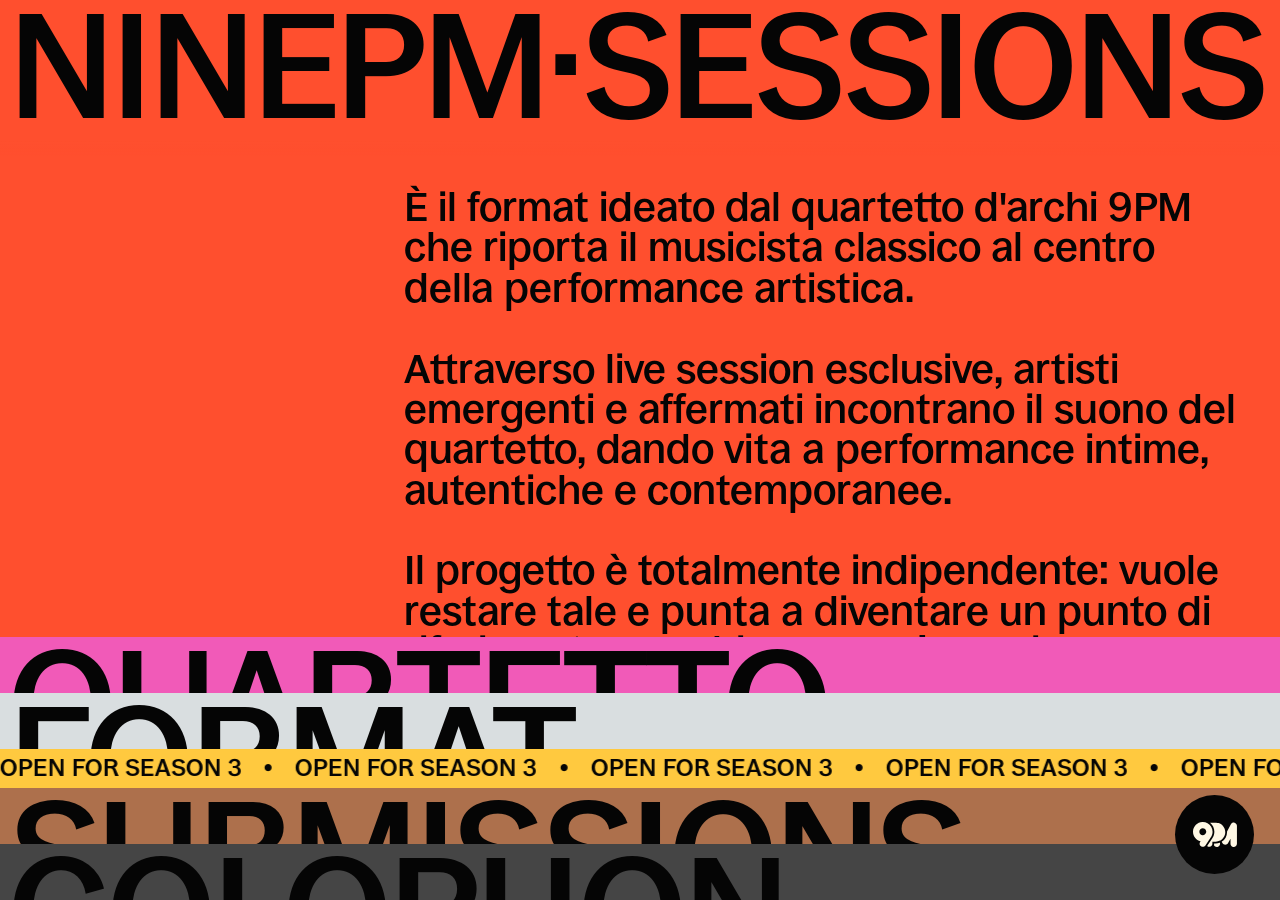
==== index.html @ 2526c849 "Side B col menu del sito; telefono: menu che non blocca il tocco, niente linea arancione, fascia con" ====
<!doctype html>
<html lang="it">
  <head>
    <meta charset="utf-8">
    <meta name="viewport" content="width=device-width, initial-scale=1">
    <meta name="theme-color" content="#ff4f2e">
    <title>NINEPMSESSIONS</title>
    <meta
      name="description"
      content="NINEPMSESSIONS: live session con artisti emergenti e affermati accompagnati da un quartetto d'archi."
    >
    <link rel="icon" type="image/x-icon" href="assets/favicon.ico?v=3" sizes="16x16 32x32 48x48 64x64">
    <link rel="icon" type="image/png" href="assets/favicon.png?v=3" sizes="512x512">
    <link rel="icon" type="image/svg+xml" href="assets/favicon.svg?v=3" sizes="any">
    <link rel="stylesheet" href="styles.css?v=20261122-mobile">
  </head>
  <body>
    <main class="deck" data-stack-mode="collapse-above" data-scroll-navigation="experimental" data-active="home" aria-label="Navigazione principale a schede">
      <section data-panel="home">
        <h1 class="panel-title">
          <button type="button" aria-expanded="true" aria-controls="content-home">
            <span>NINEPM·SESSIONS</span>
          </button>
        </h1>
        <div id="content-home" class="panel-content">
          <div data-split-row="body">
            <p>
              È il format ideato dal quartetto d'archi 9PM che riporta il
              musicista classico al centro della performance artistica.<br><br>
              Attraverso live session esclusive, artisti emergenti e affermati
              incontrano il suono del quartetto, dando vita a performance
              intime, autentiche e contemporanee.<br><br>
              Il progetto è totalmente indipendente: vuole restare tale e punta
              a diventare un punto di riferimento per chi cerca un’esperienza
              musicale vera, libera e curata.
            </p>
          </div>
        </div>
      </section>

      <section data-panel="quartetto">
        <h2 class="panel-title">
          <button type="button" aria-expanded="false" aria-controls="content-quartetto">
            <span>QUARTETTO</span>
          </button>
        </h2>
        <div id="content-quartetto" class="panel-content">
          <div data-split-row="body">
            <p>
              <span data-dot-line>Amalia Candido (Violino)</span><br>
              <span data-dot-line>Giulia Gentile (Violino)</span><br>
              <span data-dot-line>Lucielis Vasquez (Viola)</span><br>
              <span data-dot-line>Livia De Romanis (Cello)</span><br><br>
              Siamo quattro musiciste con una formazione classica, ma con una
              profonda curiosità per la sperimentazione. Da anni portiamo il
              quartetto d'archi fuori dai contesti abituali, accompagnando
              artisti e nuove scritture sonore.
            </p>
          </div>
          <div data-split-row="ruled">
            <p data-split-title>TEAM DI PRODUZIONE</p>
            <p>
              <span data-dot-line>Luca Capuano e Leonardo Gallo — Colorist</span><br>
              <span data-dot-line>Nicola Farina — Sound Engineer</span><br>
              <span data-dot-line>Chiara Panzera — Editor</span><br>
              <span data-dot-line>Gaetano Roselli — Graphic Designer</span><br><br>
              Ringraziamo anche tutti coloro che a vario titolo e almeno una
              volta ci hanno aiutato a realizzare questo format e tenerlo in
              piedi:
              <span data-dot-inline="outline">Mauro Arduini</span>
              <span data-dot-inline="outline">Gabriele Calanca</span>
            </p>
          </div>
        </div>
      </section>

      <section data-panel="format">
        <h2 class="panel-title">
          <button type="button" aria-expanded="false" aria-controls="content-format">
            <span>FORMAT</span>
          </button>
        </h2>
        <div id="content-format" class="panel-content">
          <div data-split-row="body">
            <p>
              9PM Sessions è una live session acustica, ma prima ancora è un
              momento di ascolto e scambio.<br><br>
              Registriamo tutto all’interno di un appartamento, in uno spazio
              intimo e raccolto per mantenere un senso di autenticità, lo stesso
              che cerchiamo nella musica.<br><br>
              Ogni sessione ospita un artista, invitato o selezionato attraverso
              le candidature, che propone un proprio brano originale, edito o
              inedito.<br><br>
              Insieme al quartetto, il brano prende una nuova forma acustica:
              un estratto o un’esecuzione integrale, secondo la formula concordata.<br><br>
              Non cerchiamo la performance perfetta, ma un momento vero,
              semplice.
            </p>
          </div>
        </div>
      </section>

      <section data-panel="submissions">
        <div
        aria-label="OPEN FOR SEASON 3"
        data-marquee-text="OPEN FOR SEASON 3"
      >
        <div aria-hidden="true"></div>
      </div>
        <h2 class="panel-title">
          <button type="button" aria-expanded="false" aria-controls="content-submissions">
            <span>SUBMISSIONS</span>
          </button>
        </h2>
        <div id="content-submissions" class="panel-content">
          <div data-split-row="body" class="submission-section">
            <div class="submission-content">
            <!-- Per riaprire: data-submissions-open="true" e rimuovere disabled dal fieldset. -->
            <form id="submission-form" class="submission-form" novalidate data-submissions-open="true" action="https://api.web3forms.com/submit" method="POST">
              <input type="hidden" name="access_key" value="ea11a9a9-e865-4479-946a-2871b2d4c571">
              <input type="hidden" name="subject" value="9PM Sessions — Nuova candidatura">
              <input type="hidden" name="from_name" value="9PM Sessions — Candidature">
              <input type="checkbox" name="botcheck" class="submission-trap" tabindex="-1" aria-hidden="true">
              <fieldset>
                <legend class="submission-sr-only">Proponi il tuo brano</legend>
                <label class="submission-sr-only" for="artist-name">Nome cognome / progetto</label>
                <input id="artist-name" name="name" autocomplete="organization" required maxlength="150" placeholder="Nome cognome / progetto">
                <label class="submission-sr-only" for="artist-email">Email</label>
                <input id="artist-email" name="email" type="email" autocomplete="email" required maxlength="254" placeholder="Email">
                <label class="submission-sr-only" for="artist-phone">Numero telefonico / WhatsApp</label>
                <input id="artist-phone" name="telefono_whatsapp" type="tel" autocomplete="tel" required maxlength="40" placeholder="Numero telefonico / WhatsApp">
                <label class="submission-sr-only" for="song-link">Link d’ascolto — BRANO 1</label>
                <input id="song-link" name="ascolto" type="url" required maxlength="2000" placeholder="Link d’ascolto — BRANO 1">
                <div id="second-song" hidden>
                  <label class="submission-sr-only" for="song-link-2">Link d’ascolto — BRANO 2 (facoltativo)</label>
                  <input id="song-link-2" name="ascolto_2" type="url" maxlength="2000" placeholder="Link d’ascolto — BRANO 2" disabled>
                </div>
                <label class="submission-sr-only" for="artist-project">Raccontaci il progetto</label>
                <textarea id="artist-project" name="progetto" rows="1" required maxlength="3000" placeholder="Raccontaci il progetto"></textarea>
                <div id="other-links">
                  <label class="submission-sr-only" for="artist-links">Altri link</label>
                  <input id="artist-links" name="link_presskit" type="url" maxlength="2000" placeholder="Altri link">
                </div>
                <label class="submission-sr-only" for="artist-notes">Note</label>
                <textarea id="artist-notes" name="note" rows="1" required maxlength="3000" placeholder="Note" aria-describedby="notes-help"></textarea>
                <p id="notes-help" class="submission-notes-help" hidden>Raccontaci come immagini la sessione: verrai da solo o con altri musicisti? Indica quanti sarete, quali strumenti porterete ed eventuali strumenti o accompagnamenti che vorresti coinvolgere. Se partecipi da solo e non hai richieste particolari, basta scriverlo.</p>
                <button type="submit" class="submission-send" disabled>Invia candidatura</button>
              </fieldset>
              <p id="submission-result" class="submission-result" role="status" aria-live="polite" aria-atomic="true"></p>
              <noscript><p>Per inviare la candidatura è necessario attivare JavaScript.</p></noscript>
            </form>
              <aside class="submission-guidelines" aria-labelledby="guidelines-title">
                <h2 id="guidelines-title">Quick Guidelines</h2>
                <div class="guidelines-columns">
                  <div class="guidelines-column">
                    <div><span class="submission-number">01</span> <h3>Cosa proporre</h3> <p>Puoi proporre uno o al massimo due brani originali, editi o inediti. Inserisci un link per ciascun brano che ci permetta di ascoltarlo/i.</p></div>
                    <div><span class="submission-number">02</span> <h3>Il materiale</h3> <p>Presentaci brevemente il progetto e aggiungi i riferimenti utili per farti conoscere: altri ascolti, social e press kit.<br><br>Nelle note raccontaci come immagini la sessione: se parteciperesti da solo o con altri musicisti, quanti sareste e quali strumenti vorresti coinvolgere nella sessione. Indica qui anche eventuali esigenze di pubblicazione o altre richieste particolari. Assicurati che i link siano accessibili.</p></div>
                  </div>
                  <div class="guidelines-column">
                    <div><span class="submission-number">03</span> <h3>La selezione</h3> <p>Ogni proposta viene valutata in relazione alla compatibilità con il format. L’invio non garantisce la partecipazione e una mancata selezione non rappresenta un giudizio sul valore del progetto.</p></div>
                    <div><span class="submission-number">04</span> <h3>Dopo l’invio</h3> <p>Se la proposta è in linea con il format, ti ricontatteremo via email per approfondire i dettagli della produzione e le condizioni economiche.</p></div>
                  </div>
                </div>
              </aside>
            </div>
          </div>
          <div data-split-row="ruled" class="submission-section">
            <p data-split-title>Collab</p>
            <div class="submission-content collaboration-content">
              <div class="collaboration-form-column">
              <p class="collaboration-intro">Vuoi coinvolgere più artisti, proporre una collaborazione o immaginare qualcosa di diverso insieme a 9PM? Raccontaci la tua idea.</p>
              <form id="collaboration-form" class="submission-form" novalidate data-submissions-open="true" action="https://api.web3forms.com/submit" method="POST">
                <input type="hidden" name="access_key" value="9ce07ff8-1408-4aa0-a78e-c3026e9e3e9d">
                <input type="hidden" name="subject" value="9PM Sessions — Proposta di collaborazione">
                <input type="hidden" name="from_name" value="9PM Sessions — Collaborazioni">
                <input type="checkbox" name="botcheck" class="submission-trap" tabindex="-1" aria-hidden="true">
                <fieldset>
                  <legend class="submission-sr-only">Proposte di collaborazione</legend>
                  <label class="submission-sr-only" for="collab-name">Nome cognome / referente</label>
                  <input id="collab-name" name="name" type="text" autocomplete="name" required maxlength="254" placeholder="Nome cognome / referente">
                  <label class="submission-sr-only" for="collab-organization">Organizzazione / progetto</label>
                  <input id="collab-organization" name="organization" type="text" autocomplete="organization"  maxlength="254" placeholder="Organizzazione / progetto">
                  <label class="submission-sr-only" for="collab-email">Email</label>
                  <input id="collab-email" name="email" type="email" autocomplete="email" required maxlength="254" placeholder="Email">
                  <label class="submission-sr-only" for="collab-phone">Numero telefonico / WhatsApp</label>
                  <input id="collab-phone" name="phone" type="tel" autocomplete="tel" required maxlength="254" placeholder="Numero telefonico / WhatsApp">
                  <label class="submission-sr-only" for="collab-proposal">Raccontaci la tua proposta</label>
                  <textarea id="collab-proposal" name="proposta" rows="1" required maxlength="5000" placeholder="Raccontaci la tua proposta"></textarea>
                  <label class="submission-sr-only" for="collab-links">Link di riferimento</label>
                  <textarea id="collab-links" name="link_riferimento" rows="1" maxlength="3000" placeholder="Link di riferimento"></textarea>
                  <button type="submit" class="submission-send" disabled>Invia proposta</button>
                </fieldset>
                <p class="submission-result" role="status" aria-live="polite" aria-atomic="true"></p>
                <noscript><p>Per inviare la proposta è necessario attivare JavaScript.</p></noscript>
              </form>
              </div>
            </div>
          </div>
        </div>
      </section>
      <section data-panel="colophon">
        <h2 class="panel-title">
          <button type="button" aria-expanded="false" aria-controls="content-colophon">
            <span>COLOPHON</span>
          </button>
        </h2>
        <footer id="content-colophon" class="panel-content site-footer" aria-label="Contatti e crediti">
          <div class="footer-main">
          <div class="footer-logos">
            <img src="assets/9pm-sessions.svg" alt="9PM Sessions" width="188" height="142">
            <img src="assets/9pm-string-quartet.svg" alt="9PM String Quartet" width="171" height="132">
          </div>
          <div class="footer-information">
            <div>
              <p>Roma, Italia</p>
              <a href="mailto:9pmsessions@gmail.com">9pmsessions@gmail.com</a>
              <p><a href="tel:+393291315294">+39 329 1315294</a> — <span class="keep-together">Giulia Gentile</span></p>
            </div>
              <nav class="footer-socials" aria-label="Social 9PM">
                <p>IG: <a href="https://www.instagram.com/9pm_sessions/" target="_blank" rel="noopener noreferrer">@9pm_sessions</a></p>
                <p>YT: <a href="https://www.youtube.com/@9pmSessions" target="_blank" rel="noopener noreferrer">9pmSessions</a></p>
              </nav>
          </div>
          </div>
          <div class="footer-technical">
            <p class="footer-copyright">© 2026 9PM Sessions — Tutti i diritti riservati.</p>
            <p class="footer-design">Disegnato e sviluppato da <a data-design-credit href="https://www.instagram.com/gqetano/" target="_blank" rel="noopener noreferrer">Gaetano Roselli</a></p>
          </div>
        </footer>
      </section>
    </main>

    <!-- Menu: il tondo 9PM apre l'elenco delle sezioni. -->
    <nav class="site-menu" data-site-menu aria-label="Sezioni del sito">
      <ul class="site-menu-list" id="site-menu-list">
        <li><button type="button" data-menu-target="home">Home</button></li>
        <li><button type="button" data-menu-target="quartetto">Quartetto</button></li>
        <li><button type="button" data-menu-target="format">Format</button></li>
        <li><button type="button" data-menu-target="submissions" class="site-menu-highlight">Submissions</button></li>
        <li><button type="button" data-menu-target="colophon">Contatti</button></li>
      </ul>
      <button type="button" class="site-menu-toggle" data-site-menu-toggle aria-controls="site-menu-list" aria-expanded="false" aria-label="Apri il menu">
        <img src="assets/9pm_logo.svg" alt="" aria-hidden="true">
      </button>
    </nav>

    <script src="submissions.js?v=url-20261020-1"></script>
    <script src="script.js?v=20261122-mobile"></script>
    <script data-goatcounter="https://9pmsessions.goatcounter.com/count"
            async src="https://gc.zgo.at/count.js"></script>
  </body>
</html>
---- styles.css ----
@font-face {
  font-family: "Ronzino";
  src: url("assets/fonts/Ronzino-Medium.woff2") format("woff2");
  font-style: normal;
  font-weight: 500;
  font-display: swap;
}

:root {
  --black: #050505;
  --home: #ff4f2e;
  --quartetto: #f15ab8;
  --format: #d9dee0;
  --submissions: #ad704c;
  --label-size: 10vw;
  --strip-ratio: 0.37;
  --strip-height: calc(var(--label-size) * var(--strip-ratio));
  --peek-height: calc(var(--label-size) * 0.88);
  --marquee-height: clamp(1.35rem, calc(var(--label-size) * 0.32), 2.45rem);
  --marquee-duration: 40000ms;
  --content-top: calc(var(--label-size) * 1.24);
  --content-font-size: clamp(1.279rem, calc(var(--label-size) * 0.39), 2.574rem);
  --content-left: 20px;
  --content-width: calc(100vw - 40px);
  --split-gap: 20px;
  --split-left: 30fr;
  --split-right: 70fr;
  --title-margin: clamp(0.224rem, 0.6vw, 0.52rem);
  --title-padding-bottom: calc(var(--title-margin) * 1.6);
  --title-line-height: 0.78;
  --title-fade-height: clamp(1rem, calc(var(--label-size) * 0.12), 2rem);
  --ease: cubic-bezier(0.16, 1, 0.3, 1);
  --panel-duration: 700ms;
  --form-font-size: clamp(1rem, 1.35vw, 1.2rem);
  --form-muted-opacity: 0.5;
}

* {
  box-sizing: border-box;
  scrollbar-width: none;
}

*::-webkit-scrollbar {
  display: none;
}

html {
  background: var(--home);
  height: 100%;
  overscroll-behavior: none;
}

body {
  --page-background: var(--home);

  height: 100%;
  overscroll-behavior: none;

  margin: 0;
  background: var(--page-background);
  color: var(--black);
  font-family: "Ronzino", Arial, Helvetica, sans-serif;
  font-kerning: normal;
  font-variant-ligatures: common-ligatures contextual discretionary-ligatures;
  font-feature-settings:
    "kern" 1,
    "liga" 1,
    "clig" 1,
    "calt" 1,
    "dlig" 1;
  text-rendering: optimizeLegibility;
  overflow: hidden;
}

button {
  font: inherit;
}

.deck {
  --closed-row: calc(var(--strip-height) + 0rem);
  --peek-row: calc(var(--peek-height) + 0rem);
  --home-row: calc(var(--closed-row) + var(--home-banner-height, 0px));
  --quartetto-row: calc(var(--closed-row) + var(--quartetto-banner-height, 0px));
  --format-row: calc(var(--closed-row) + var(--format-banner-height, 0px));
  --submissions-row: calc(var(--closed-row) + var(--submissions-banner-height, 0px));
  --colophon-row: calc(var(--closed-row) + var(--colophon-banner-height, 0px));

  display: grid;
  grid-template-rows:
    var(--home-row)
    var(--quartetto-row)
    var(--format-row)
    var(--submissions-row)
    var(--colophon-row);
  height: 100svh;
  min-height: 22rem;
  overflow: hidden;
  overscroll-behavior: none;
  background: var(--page-background);
  transition: grid-template-rows var(--panel-duration) var(--ease);
  will-change: grid-template-rows;
}

.deck[data-active="home"] {
  --home-row: 1fr;
}

.deck[data-active="quartetto"] {
  --quartetto-row: 1fr;
}

.deck[data-active="format"] {
  --format-row: 1fr;
}

.deck[data-active="submissions"] {
  --submissions-row: 1fr;
}

.deck[data-active="colophon"] {
  --colophon-row: 1fr;
}

.deck:not([data-panel-drag]):not([data-active="home"]):has([data-panel="home"]:not([data-peek-dismissed]) > .panel-title > button:focus-visible) {
  --home-row: calc(var(--peek-row) + var(--home-banner-height, 0px));
}

.deck:not([data-panel-drag]):not([data-active="quartetto"]):has([data-panel="quartetto"]:not([data-peek-dismissed]) > .panel-title > button:focus-visible) {
  --quartetto-row: calc(var(--peek-row) + var(--quartetto-banner-height, 0px));
}

.deck:not([data-panel-drag]):not([data-active="format"]):has([data-panel="format"]:not([data-peek-dismissed]) > .panel-title > button:focus-visible) {
  --format-row: calc(var(--peek-row) + var(--format-banner-height, 0px));
}

.deck:not([data-panel-drag]):not([data-active="submissions"]):has([data-panel="submissions"]:not([data-peek-dismissed]) > .panel-title > button:focus-visible) {
  --submissions-row: calc(var(--peek-row) + var(--submissions-banner-height, 0px));
}

.deck:not([data-panel-drag]):not([data-active="colophon"]):has([data-panel="colophon"]:not([data-peek-dismissed]) > .panel-title > button:focus-visible) {
  --colophon-row: calc(var(--peek-row) + var(--colophon-banner-height, 0px));
}

.deck[data-submission-nudge="true"] > [data-panel="submissions"] {
  z-index: 4;
  height: calc(100% + var(--submission-nudge-height, 0px));
  transform: translateY(calc(-1 * var(--submission-nudge-height, 0px)));
  overflow: hidden;
  will-change: height, transform;
}
/* Il colophon resta sopra Submissions: copre il filetto anti-fessura (che altrimenti
   finirebbe sul suo titolo come una barretta marrone) senza riaprire la fessura. */
.deck[data-submission-nudge="true"] > [data-panel="colophon"] { z-index: 5; }
.deck[data-submission-nudge="true"] #content-submissions { visibility: hidden; }

.deck > section {
  overflow-anchor: none;
  position: relative;
  min-height: 0;
  overflow: hidden;
  overscroll-behavior: none;
  background: var(--panel-color);
  /* Le altezze delle sezioni non sono sempre a pixel interi: tra una sezione e la
     successiva poteva restare una riga sottile del fondo arancione. Il colore della
     sezione scende di qualche pixel sotto la successiva e copre la fessura. */
  box-shadow: 0 3px 0 0 var(--panel-color);
}

.deck > section:has(> .panel-title > button[aria-expanded="true"]) {
  overflow-x: hidden;
  overflow-y: auto;
  overscroll-behavior-y: none;
}

/* Barra di scorrimento della sezione aperta: disegnata da script.js
   (updateScrollBar), mostra dove ci si trova e quando il testo è finito. */
.scroll-bar {
  position: sticky;
  top: var(--scroll-bar-top, 0px);
  z-index: 2;
  height: 0;
  pointer-events: none;
  opacity: 0;
  transition: opacity 420ms var(--ease);
}

/* Compare solo mentre si scorre, quando si apre la sezione o col mouse
   vicino al bordo destro; poi sparisce da sola (data-awake, da script.js). */
.deck > section:has(> .panel-title > button[aria-expanded="true"]) > .scroll-bar[data-visible="true"][data-awake="true"] {
  opacity: 1;
  transition-duration: 120ms;
}

.scroll-bar > span {
  position: absolute;
  top: 0;
  right: 5px;
  width: 10px;
  height: var(--scroll-bar-track, 0px);
  background: linear-gradient(currentColor, currentColor) center / 1px 100% no-repeat;
}

.scroll-bar > span::after {
  content: "";
  position: absolute;
  top: 0;
  right: 0;
  left: 0;
  /* Durante il rimbalzo di fine testo la barra si schiaccia contro il bordo,
     come su iPhone: --scroll-bar-squash la accorcia, --scroll-bar-squash-shift
     la tiene attaccata al fondo (da script.js). */
  height: calc(var(--scroll-bar-thumb, 0px) - var(--scroll-bar-squash, 0px));
  background: currentColor;
  transform: translateY(calc(var(--scroll-bar-offset, 0px) + var(--scroll-bar-squash-shift, 0px)));
}

[data-panel="home"] {
  --panel-color: var(--home);
}

[data-panel="quartetto"] {
  --panel-color: var(--quartetto);
}

[data-panel="format"] {
  --panel-color: var(--format);
}

[data-panel="submissions"] {
  --panel-color: var(--submissions);
}

[data-panel="colophon"] {
  --panel-color: #454545;
}

/* Il titolo è un vero heading (h1 per NINEPM·SESSIONS, h2 per le sezioni);
   il bottone al suo interno apre e chiude la sezione. */
.deck > section > .panel-title {
  position: sticky;
  top: var(--panel-banner-height, 0px);
  z-index: 2;
  display: block;
  margin: 0;
  font: inherit;
}

.deck > section > .panel-title > button {
  position: relative;
  display: block;
  width: 100%;
  margin: 0;
  padding: 0;
  border: 0;
  color: inherit;
  background: var(--panel-color);
  text-align: left;
  cursor: pointer;
  /* Il titolo si clicca ma non si seleziona: niente evidenziazione al doppio clic o al tocco. */
  user-select: none;
  -webkit-user-select: none;
  -webkit-tap-highlight-color: transparent;
  touch-action: manipulation;
}

.deck > section > .panel-title > button:focus-visible {
  outline: 0.18rem solid var(--black);
  outline-offset: -0.28rem;
}

.deck > section > .panel-title > button[aria-expanded="true"]::after {
  content: "";
  position: absolute;
  right: 0;
  bottom: calc(-1 * var(--title-fade-height));
  left: 0;
  height: var(--title-fade-height);
  pointer-events: none;
  background: linear-gradient(
    to bottom,
    var(--panel-color) 0%,
    var(--panel-color) 18%,
    transparent 100%
  );
}

.deck > section > .panel-title > button > span {
  display: inline-block;
  max-width: none;
  overflow: visible;
  padding: var(--title-margin) var(--title-margin) var(--title-padding-bottom);
  color: inherit;
  font-size: var(--label-size);
  font-weight: 500;
  letter-spacing: -0.02em;
  line-height: var(--title-line-height);
  text-transform: uppercase;
  white-space: nowrap;
}

.panel-content {
  position: relative;
  z-index: 1;
  width: var(--content-width);
  margin-top: max(
    0rem,
    calc(
      var(--content-top) - (var(--label-size) * var(--title-line-height)) -
        var(--title-margin) - var(--title-padding-bottom)
    )
  );
  margin-left: var(--content-left);
  overflow: visible;
  padding-right: 0.35rem;
  padding-bottom: 1rem;
  font-size: var(--content-font-size);
  font-weight: 500;
  letter-spacing: 0;
  line-height: 0.98;
  pointer-events: none;
}

/* "~" e non "+": tra titolo e contenuto c'è la barra di scorrimento. */
.deck > section > .panel-title:has(> button[aria-expanded="true"]) ~ .panel-content {
  pointer-events: auto;
}

#content-quartetto [data-dot-line] {
  display: inline-grid;
  grid-template-columns: 1cap minmax(0, 1fr);
  column-gap: 0.18em;
  align-items: baseline;
  width: 100%;
  vertical-align: baseline;
}

#content-quartetto [data-dot-inline] {
  display: inline-grid;
  grid-template-columns: 1cap auto;
  column-gap: 0.18em;
  align-items: baseline;
  white-space: nowrap;
}

#content-quartetto [data-dot-line]::before,
#content-quartetto [data-dot-inline]::before {
  content: "";
  width: 1cap;
  height: 1cap;
  border-radius: 50%;
  background: currentColor;
}

#content-quartetto [data-dot-inline="outline"]::before {
  border: 1px solid currentColor;
  background: transparent;
}

.panel-content > [data-split-row] {
  display: grid;
  grid-template-columns: minmax(0, var(--split-left)) minmax(0, var(--split-right));
  align-items: start;
  column-gap: var(--split-gap);
  margin-top: 0;
}

.panel-content > [data-split-row="body"] > p {
  grid-column: 2;
}

.panel-content > [data-split-row] + [data-split-row] {
  margin-top: 1.05em;
}

.panel-content > [data-split-row="ruled"] {
  padding-top: 0.16em;
  border-top: 1px solid currentColor;
}

.panel-content > [data-split-row] + [data-split-row="ruled"] {
  margin-top: 1.65em;
}

.panel-content > [data-split-row] > p {
  margin: 0;
}

.panel-content [data-split-title] {
  text-transform: uppercase;
}

[data-marquee-text] {
  --marquee-distance: 0px;
  position: sticky;
  top: 0;
  flex-shrink: 0;
  z-index: 3;
  display: flex;
  align-items: center;
  width: 100%;
  height: var(--marquee-height);
  overflow: hidden;
  color: var(--black);
  background: #FFC93F;
  font-size: clamp(0.95rem, calc(var(--label-size) * 0.18), 1.55rem);
  font-weight: 500;
  line-height: 1;
  text-transform: none;
  white-space: nowrap;
}

[data-marquee-text] > div {
  display: flex;
  width: max-content;
  animation: submission-marquee var(--marquee-duration) linear infinite;
  will-change: transform;
}

[data-marquee-text] > div > span {
  display: flex;
  flex: 0 0 auto;
  align-items: center;
}

[data-marquee-text] > div > span > span {
  display: inline-block;
  padding-right: 0.85em;
}

@keyframes submission-marquee {
  from {
    transform: translateX(0);
  }

  to {
    transform: translateX(calc(-1 * var(--marquee-distance)));
  }
}

/* Submission: solo le differenze necessarie rispetto alla griglia comune. */
.submission-guidelines,
.submission-form {
  min-width: 0;
  font-size: var(--form-font-size);
  line-height: 1.1;
}
.submission-content { grid-column: 2; min-width: 0; }
.submission-guidelines { margin-top: clamp(3rem, 6vw, 5rem); }
.submission-guidelines h2 { margin: 0 0 1.4rem; font: inherit; }
.guidelines-columns {
  display: grid;
  grid-template-columns: repeat(2, minmax(0, 1fr));
  gap: 1rem;
}
.guidelines-column { min-width: 0; }
.guidelines-column > div + div { margin-top: 1.4rem; }
.submission-number,
.submission-guidelines h3 {
  display: inline;
  margin: 0;
  font: inherit;
}
.submission-number::after { content: " —"; }
.submission-guidelines p { margin: 0; }
.submission-form fieldset { min-width: 0; margin: 0; padding: 0; border: 0; }
.submission-form fieldset:disabled { opacity: 0.55; }
.submission-trap,
.submission-sr-only {
  position: absolute !important;
  width: 1px;
  height: 1px;
  margin: -1px;
  padding: 0;
  border: 0;
  overflow: hidden;
  clip-path: inset(50%);
  white-space: nowrap;
}

/* Il filetto appartiene alla riga, mai ai controlli o al loro focus. */
.submission-field-row {
  position: relative;
  display: flex;
  align-items: flex-end;
  gap: 0.6rem;
}
.submission-field-row::after {
  content: "";
  position: absolute;
  right: 0;
  bottom: 0;
  left: 0;
  height: 1px;
  background: var(--black);
  pointer-events: none;
}
.submission-field-row > input,
.submission-field-row > textarea {
  display: block;
  flex: 1 1 0;
  appearance: none;
  width: 0;
  min-width: 0;
  height: 1.5em;
  min-height: 1.5em;
  margin: 0;
  padding: 0.15em 0 0;
  border: 0;
  border-radius: 0;
  outline: none;
  box-shadow: none;
  background: transparent;
  color: inherit;
  font: inherit;
  line-height: 1.2;
  scroll-margin-top: calc(var(--label-size) + 2rem);
}
.submission-field-row > textarea {
  resize: none;
  overflow: hidden;
  white-space: pre-wrap;
  overflow-wrap: anywhere;
}
/* Il primo campo parte alla stessa altezza del testo introduttivo di Collab. */
.submission-form fieldset > .submission-field-row:first-of-type > input {
  height: 1.1em;
  min-height: 1.1em;
  padding-top: 0;
  line-height: 1.1;
}

.submission-field-row > input::placeholder,
.submission-field-row > textarea::placeholder {
  color: inherit;
  opacity: var(--form-muted-opacity);
}
.submission-field-error {
  flex: 0 0 auto;
  max-width: 48%;
  margin: 0;
  padding: 0 0 0.15em;
  font-size: inherit;
  line-height: 1.2;
  text-align: right;
}
.submission-field-error[hidden],
#second-song[hidden],
.submission-notes-help[hidden] { display: none; }
.submission-audio-row { gap: 0.35em; }
.submission-song-toggle {
  flex: 0 0 1.25em;
  width: 1.25em;
  margin: 0;
  padding: 0 0 0.15em;
  border: 0;
  background: transparent;
  color: inherit;
  font: inherit;
  line-height: 1.2;
  text-align: center;
  opacity: var(--form-muted-opacity);
  cursor: pointer;
}
.submission-song-toggle:disabled { visibility: hidden; }
.submission-notes-info {
  display: inline-grid;
  flex: 0 0 auto;
  place-items: center;
  width: 1.2em;
  height: 1.2em;
  margin: 0 0 0.28em;
  padding: 0;
  border: 1px solid currentColor;
  border-radius: 50%;
  color: inherit;
  background: transparent;
  font: inherit;
  font-size: 0.7em;
  line-height: 1;
  opacity: var(--form-muted-opacity);
  cursor: pointer;
}

.submission-notes-help {
  margin: 0.65rem 0 1rem;
  font-size: 0.8em;
  line-height: 1.3;
}
.submission-send {
  display: block;
  width: auto;
  margin-top: 0.8rem;
  padding: 0.5rem 0;
  border: 0;
  background: transparent;
  color: inherit;
  font: inherit;
  text-align: left;
  text-transform: uppercase;
  cursor: pointer;
}
.submission-send::after {
  content: "";
  display: inline-block;
  width: 0.8em;
  height: 0.8em;
  margin-left: 0.3em;
  vertical-align: -0.04em;
  background: currentColor;
  mask: url("data:image/svg+xml,%3Csvg xmlns='http://www.w3.org/2000/svg' viewBox='0 0 24 24'%3E%3Cpath d='M5 19 19 5M5 5h14v14' fill='none' stroke='black' stroke-width='2' stroke-linecap='square'/%3E%3C/svg%3E") center / contain no-repeat;
}
.submission-form[aria-busy="true"] .submission-send::after { display: none; }
.submission-send:not(:disabled):hover {
  text-decoration: underline;
  text-underline-offset: 0.18em;
}
.submission-send:disabled { cursor: not-allowed; }
.submission-send:focus-visible,
.submission-song-toggle:focus-visible,
.submission-notes-info:focus-visible { outline: 2px solid currentColor; outline-offset: 5px; }
.submission-result { margin: 0; padding: 1rem 0; border-top: 1px solid currentColor; line-height: 1.35; }
.submission-result:empty { display: none; }

.collaboration-content { min-width: 0; font-size: var(--form-font-size); line-height: 1.1; }
.collaboration-form-column { min-width: 0; }
.collaboration-intro { margin: 0 0 1.4rem; }

.site-footer {
  color: var(--black);
  font-size: 0.875rem;
  line-height: 1.25;
  overflow-wrap: anywhere;
}
.footer-main,
.footer-technical {
  display: grid;
  grid-template-columns: minmax(0, 40fr) minmax(0, 34fr) minmax(0, 26fr);
  column-gap: var(--split-gap);
}
.footer-main { align-items: end; }
.footer-logos { display: flex; align-items: flex-end; gap: clamp(2rem, 6vw, 7rem); }
.footer-logos img {
  display: block;
  width: auto;
  height: clamp(3rem, 5vw, 4.5rem);
  max-width: 40%;
  object-fit: contain;
}
.footer-information { display: contents; }
.footer-main > *, .footer-technical > *,
.footer-information > * { min-width: 0; }
.site-footer p { margin: 0; }
.site-footer a { color: inherit; text-decoration: none; text-underline-offset: 0.15em; text-decoration-thickness: 1px; }
.site-footer a:hover, .site-footer a:focus-visible { text-decoration: underline; }
.site-footer a:focus-visible { outline: 1px solid currentColor; outline-offset: 4px; }
.footer-technical {
  margin-top: 1.5rem;
  padding-top: 0.75rem;
  border-top: 1px solid rgb(5 5 5 / 35%);
  font-size: inherit;
  line-height: inherit;
  align-items: start;
}
.footer-copyright { grid-column: 2; }
.footer-design { grid-column: 3; }
[data-design-credit],
.keep-together { white-space: nowrap; }
.footer-socials { display: flex; flex-direction: column; align-items: flex-start; gap: 0; margin: 0; }

[data-panel="colophon"] {
  display: flex;
  flex-direction: column;
  color: var(--black);
}
.deck > [data-panel="colophon"] > .panel-title { flex: 0 0 auto; }
#content-colophon {
  flex: 0 0 auto;
  margin-top: auto;
  padding-top: clamp(2rem, 4vw, 4rem);
  padding-bottom: 0.75rem;
}

@media (hover: hover) {
  .deck:not([data-panel-drag]):not([data-active="home"]):has([data-panel="home"]:not([data-peek-dismissed]):hover) {
    --home-row: calc(var(--peek-row) + var(--home-banner-height, 0px));
  }
  .deck:not([data-panel-drag]):not([data-active="quartetto"]):has([data-panel="quartetto"]:not([data-peek-dismissed]):hover) {
    --quartetto-row: calc(var(--peek-row) + var(--quartetto-banner-height, 0px));
  }
  .deck:not([data-panel-drag]):not([data-active="format"]):has([data-panel="format"]:not([data-peek-dismissed]):hover) {
    --format-row: calc(var(--peek-row) + var(--format-banner-height, 0px));
  }
  .deck:not([data-panel-drag]):not([data-active="submissions"]):has([data-panel="submissions"]:not([data-peek-dismissed]):hover) {
    --submissions-row: calc(var(--peek-row) + var(--submissions-banner-height, 0px));
  }
  .deck:not([data-panel-drag]):not([data-active="colophon"]):has([data-panel="colophon"]:not([data-peek-dismissed]):hover) {
    --colophon-row: calc(var(--peek-row) + var(--colophon-banner-height, 0px));
  }
}

@media (min-width: 1200px) {
  .submission-content {
    display: grid;
    grid-template-columns: repeat(2, minmax(0, 1fr));
    align-items: start;
    gap: var(--split-gap);
  }
  .submission-content > .submission-guidelines { margin-top: 0; }
}

@media (max-width: 720px) {
  :root {
    --strip-ratio: 0.6;
    --content-top: calc(var(--label-size) * 1.24 + clamp(12rem, 60vw, 18rem));
    --title-margin: clamp(0.18rem, 0.95vw, 0.35rem);
    --title-padding-bottom: var(--title-margin);
    --title-line-height: 0.86;
    --marquee-height: clamp(1.4rem, 6vw, 1.7rem);
    --content-font-size: clamp(1.4365rem, 7.098vw, 1.69rem);
    --form-font-size: 1.1rem;
  }

  .deck {
    min-height: 20rem;
  }

  .deck > section {
    --content-left: 0.3rem;
    --content-width: calc(100vw - 0.6rem);
  }

  .panel-content > [data-split-row] {
    grid-template-columns: 1fr;
    row-gap: 0.45em;
  }

  .panel-content > [data-split-row="body"] > p {
    grid-column: auto;
  }

  .panel-content {
    line-height: 0.92;
  }

  .scroll-bar > span {
    right: 1px;
    width: 5px;
  }

  [data-marquee-text] {
    font-size: clamp(0.875rem, 3.8vw, 1.05rem);
  }

  .submission-content { grid-column: auto; }
  .submission-guidelines { overflow-wrap: anywhere; }

  .panel-content > .submission-section { row-gap: 1.25rem; }
  .footer-main, .footer-technical {
    grid-template-columns: repeat(2, minmax(0, 1fr));
    gap: 1rem;
  }
  .footer-copyright { grid-column: 1; }
  .footer-design { grid-column: 2; }
  .footer-information { display: grid; gap: 1rem; }
  .footer-logos { gap: clamp(1.25rem, 6vw, 2rem); }
  .footer-logos img { max-width: calc((100% - clamp(1.25rem, 6vw, 2rem)) / 2); }
}

@media (max-width: 460px) {
  .panel-content {
    line-height: 0.98;
  }
}

@media (prefers-reduced-motion: reduce) {
  .deck {
    transition-duration: 1ms;
  }

  /* Con movimento ridotto la fascia resta ferma: 1ms + infinite sfarfallava. */
  [data-marquee-text] > div {
    animation: none;
  }
}

/* Menu nel tondo 9PM.
   Il tondo nero con il logo sta fisso in basso a destra. Passandoci sopra col
   mouse (o toccandolo) si apre a sinistra una pillola nera con le sezioni.
   Submissions ha il punto giallo della fascia OPEN FOR SEASON 3. */

.site-menu {
  --menu-size: clamp(3.6rem, 6.2vw, 5.2rem);
  --menu-ink: #FFF8E4;

  position: fixed;
  right: clamp(0.8rem, 2vw, 1.6rem);
  bottom: clamp(0.8rem, 2vw, 1.6rem);
  z-index: 30;
  display: flex;
  align-items: center;
  color: var(--menu-ink);
  /* Il riquadro del menu chiuso non deve fermare tocchi e scroll delle schede sotto:
     ricevono i tocchi solo il tondo e, da aperto, l'elenco. */
  pointer-events: none;
}

.site-menu-toggle {
  position: relative;
  z-index: 1;
  display: grid;
  place-items: center;
  flex: none;
  width: var(--menu-size);
  aspect-ratio: 1;
  margin: 0;
  padding: 0;
  border: 0;
  border-radius: 50%;
  background: var(--black);
  cursor: pointer;
  pointer-events: auto;
}

.site-menu-toggle > img {
  display: block;
  width: 56%;
  height: auto;
  pointer-events: none;
  transition: transform 420ms var(--ease);
}

.site-menu[data-open="true"] .site-menu-toggle > img {
  transform: rotate(-12deg);
}

.site-menu-toggle:focus-visible {
  outline: 0.18rem solid var(--black);
  outline-offset: 0.18rem;
}

/* La pillola esce da dietro il tondo e si allunga verso sinistra. */
.site-menu-list {
  display: flex;
  align-items: center;
  gap: clamp(0.9rem, 1.6vw, 1.6rem);
  height: var(--menu-size);
  margin: 0 calc(var(--menu-size) * -0.5) 0 0;
  padding: 0 calc(var(--menu-size) * 0.5 + 1.1rem) 0 1.4rem;
  list-style: none;
  border-radius: calc(var(--menu-size) / 2);
  background: var(--black);
  clip-path: inset(0 0 0 100% round calc(var(--menu-size) / 2));
  opacity: 0;
  pointer-events: none;
  transition:
    clip-path 420ms var(--ease),
    opacity 200ms var(--ease);
}

.site-menu[data-open="true"] .site-menu-list {
  clip-path: inset(0 0 0 0 round calc(var(--menu-size) / 2));
  opacity: 1;
  pointer-events: auto;
}

.site-menu-list button {
  margin: 0;
  padding: 0.2em 0;
  border: 0;
  background: transparent;
  font: inherit;
  font-size: clamp(0.95rem, 1.25vw, 1.15rem);
  letter-spacing: 0.01em;
  line-height: 1;
  text-transform: uppercase;
  white-space: nowrap;
  cursor: pointer;
  /* Voci attenuate col colore, non con l'opacità: il punto giallo resta pieno. */
  color: rgb(255 248 228 / 0.6);
  transition: color 160ms var(--ease);
}

.site-menu-list button:hover,
.site-menu-list button:focus-visible,
.site-menu-list button[aria-current="true"] {
  color: var(--menu-ink);
}

.site-menu-list button[aria-current="true"] {
  text-decoration: underline;
  text-decoration-thickness: 1px;
  text-underline-offset: 0.25em;
}

.site-menu-list button:focus-visible {
  outline: 1px solid currentColor;
  outline-offset: 0.3em;
}

.site-menu-highlight::before {
  content: "";
  display: inline-block;
  width: 0.55em;
  height: 0.55em;
  margin-right: 0.45em;
  border-radius: 50%;
  background: #FFC93F;
  vertical-align: 0.05em;
}

/* Telefono: la pillola si apre verso l'alto, in colonna. */
@media (max-width: 720px) {
  .site-menu {
    flex-direction: column;
    align-items: flex-end;
  }

  .site-menu-list {
    flex-direction: column;
    align-items: flex-end;
    gap: 1rem;
    height: auto;
    margin: 0 0 calc(var(--menu-size) * -0.5) 0;
    padding: 1.3rem 1.3rem calc(var(--menu-size) * 0.5 + 1rem);
    clip-path: inset(100% 0 0 0 round calc(var(--menu-size) / 2));
  }

  .site-menu-list button {
    font-size: 1.15rem;
  }
}

@media (prefers-reduced-motion: reduce) {
  .site-menu-list,
  .site-menu-toggle > img {
    transition: none;
  }
}
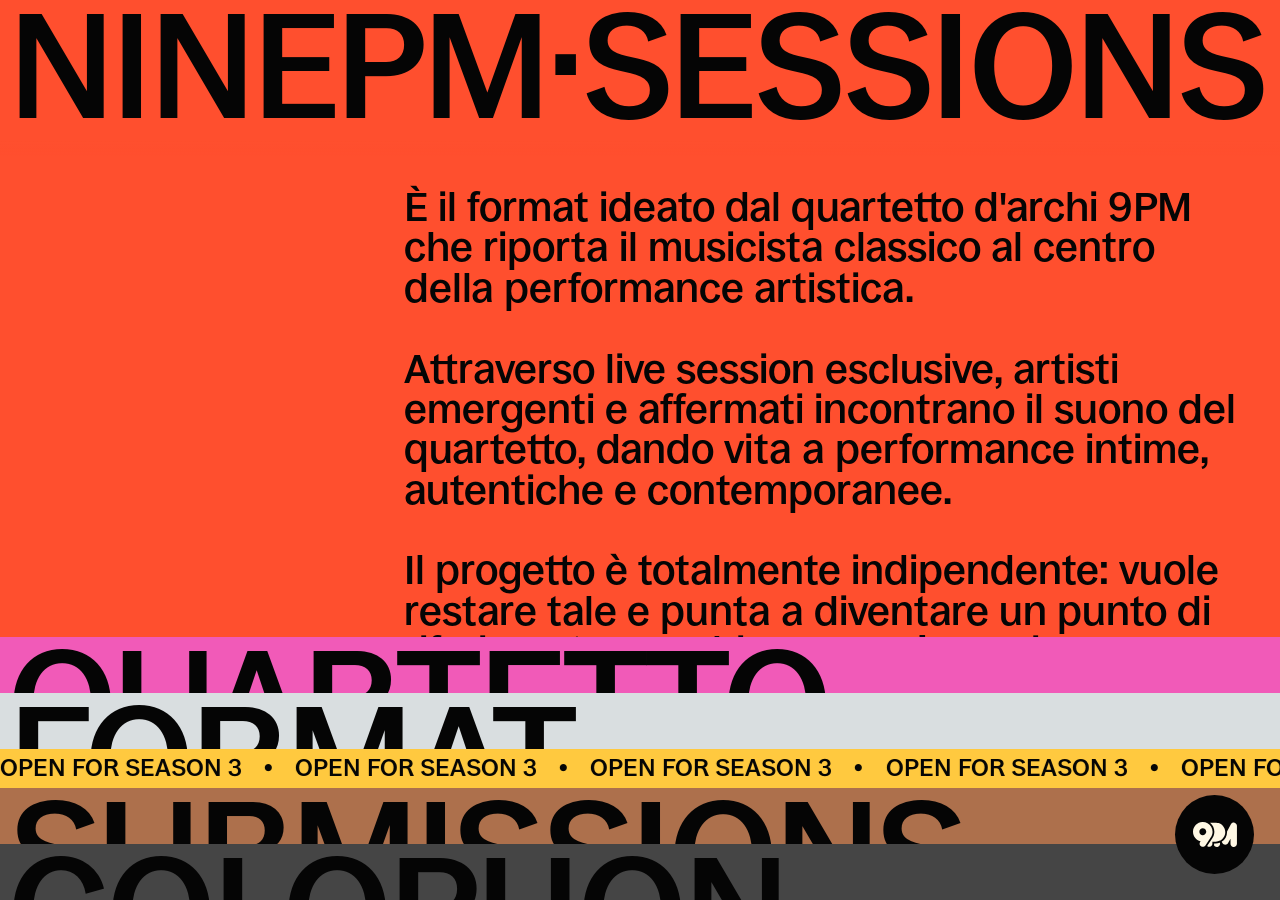
==== commit b684b16d: "Fascia OPEN FOR SEASON 3: giro senza giunture anche su Safari La traccia con due copie identiche del" ====
--- a/index.html
+++ b/index.html
@@ -12,7 +12,7 @@
     <link rel="icon" type="image/x-icon" href="assets/favicon.ico?v=3" sizes="16x16 32x32 48x48 64x64">
     <link rel="icon" type="image/png" href="assets/favicon.png?v=3" sizes="512x512">
     <link rel="icon" type="image/svg+xml" href="assets/favicon.svg?v=3" sizes="any">
-    <link rel="stylesheet" href="styles.css?v=20261122-mobile">
+    <link rel="stylesheet" href="styles.css?v=20261122-marquee">
   </head>
   <body>
     <main class="deck" data-stack-mode="collapse-above" data-scroll-navigation="experimental" data-active="home" aria-label="Navigazione principale a schede">
@@ -245,7 +245,7 @@
     </nav>
 
     <script src="submissions.js?v=url-20261020-1"></script>
-    <script src="script.js?v=20261122-mobile"></script>
+    <script src="script.js?v=20261122-marquee"></script>
     <script data-goatcounter="https://9pmsessions.goatcounter.com/count"
             async src="https://gc.zgo.at/count.js"></script>
   </body>
--- a/styles.css
+++ b/styles.css
@@ -390,7 +390,6 @@
 }
 
 [data-marquee-text] {
-  --marquee-distance: 0px;
   position: sticky;
   top: 0;
   flex-shrink: 0;
@@ -427,13 +426,16 @@
   padding-right: 0.85em;
 }
 
+/* La traccia contiene due copie identiche del testo: spostarla di metà della sua
+   larghezza riporta esattamente al punto di partenza, quindi il giro non ha giunture.
+   Niente misure da JavaScript dentro l'animazione (Safari non le aggiorna). */
 @keyframes submission-marquee {
   from {
-    transform: translateX(0);
+    transform: translate3d(0, 0, 0);
   }
 
   to {
-    transform: translateX(calc(-1 * var(--marquee-distance)));
+    transform: translate3d(-50%, 0, 0);
   }
 }
 
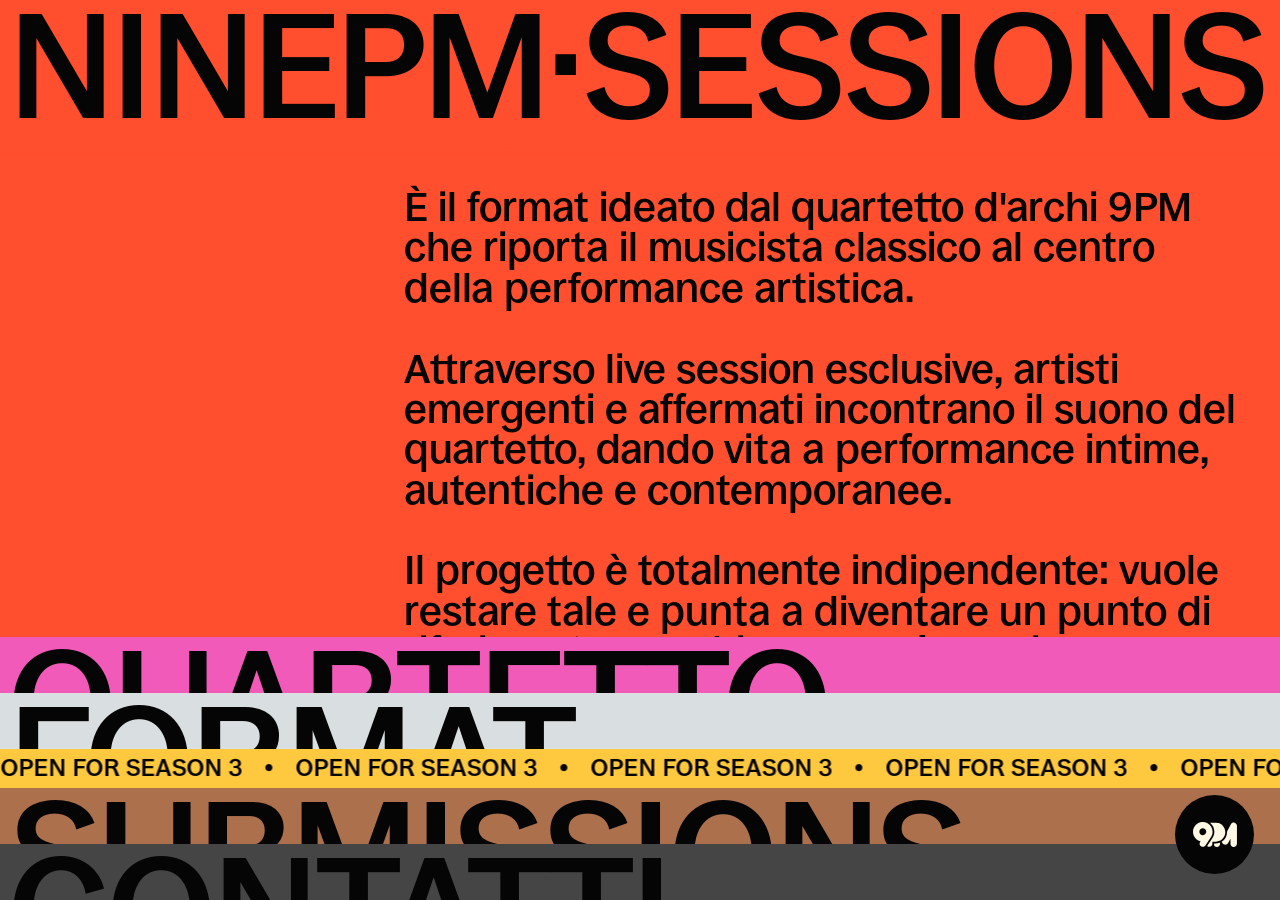
==== commit 9d8fdb9d: "Contatti col form, Side B senza Location con Agenda blu e pacchetto nuovo - Sito: il form Collab pas" ====
--- a/index.html
+++ b/index.html
@@ -12,7 +12,7 @@
     <link rel="icon" type="image/x-icon" href="assets/favicon.ico?v=3" sizes="16x16 32x32 48x48 64x64">
     <link rel="icon" type="image/png" href="assets/favicon.png?v=3" sizes="512x512">
     <link rel="icon" type="image/svg+xml" href="assets/favicon.svg?v=3" sizes="any">
-    <link rel="stylesheet" href="styles.css?v=20261122-marquee">
+    <link rel="stylesheet" href="styles.css?v=20261122-contatti">
   </head>
   <body>
     <main class="deck" data-stack-mode="collapse-above" data-scroll-navigation="experimental" data-active="home" aria-label="Navigazione principale a schede">
@@ -164,8 +164,16 @@
               </aside>
             </div>
           </div>
-          <div data-split-row="ruled" class="submission-section">
-            <p data-split-title>Collab</p>
+        </div>
+      </section>
+      <section data-panel="colophon">
+        <h2 class="panel-title">
+          <button type="button" aria-expanded="false" aria-controls="content-colophon">
+            <span>CONTATTI</span>
+          </button>
+        </h2>
+        <div id="content-colophon" class="panel-content">
+          <div data-split-row="lead" class="submission-section">
             <div class="submission-content collaboration-content">
               <div class="collaboration-form-column">
               <p class="collaboration-intro">Vuoi coinvolgere più artisti, proporre una collaborazione o immaginare qualcosa di diverso insieme a 9PM? Raccontaci la tua idea.</p>
@@ -196,37 +204,30 @@
               </div>
             </div>
           </div>
-        </div>
-      </section>
-      <section data-panel="colophon">
-        <h2 class="panel-title">
-          <button type="button" aria-expanded="false" aria-controls="content-colophon">
-            <span>COLOPHON</span>
-          </button>
-        </h2>
-        <footer id="content-colophon" class="panel-content site-footer" aria-label="Contatti e crediti">
-          <div class="footer-main">
-          <div class="footer-logos">
-            <img src="assets/9pm-sessions.svg" alt="9PM Sessions" width="188" height="142">
-            <img src="assets/9pm-string-quartet.svg" alt="9PM String Quartet" width="171" height="132">
-          </div>
-          <div class="footer-information">
-            <div>
-              <p>Roma, Italia</p>
-              <a href="mailto:9pmsessions@gmail.com">9pmsessions@gmail.com</a>
-              <p><a href="tel:+393291315294">+39 329 1315294</a> — <span class="keep-together">Giulia Gentile</span></p>
-            </div>
-              <nav class="footer-socials" aria-label="Social 9PM">
-                <p>IG: <a href="https://www.instagram.com/9pm_sessions/" target="_blank" rel="noopener noreferrer">@9pm_sessions</a></p>
-                <p>YT: <a href="https://www.youtube.com/@9pmSessions" target="_blank" rel="noopener noreferrer">9pmSessions</a></p>
-              </nav>
-          </div>
-          </div>
-          <div class="footer-technical">
-            <p class="footer-copyright">© 2026 9PM Sessions — Tutti i diritti riservati.</p>
-            <p class="footer-design">Disegnato e sviluppato da <a data-design-credit href="https://www.instagram.com/gqetano/" target="_blank" rel="noopener noreferrer">Gaetano Roselli</a></p>
-          </div>
-        </footer>
+          <footer class="site-footer" aria-label="Contatti e crediti">
+            <div class="footer-main">
+            <div class="footer-logos">
+              <img src="assets/9pm-sessions.svg" alt="9PM Sessions" width="188" height="142">
+              <img src="assets/9pm-string-quartet.svg" alt="9PM String Quartet" width="171" height="132">
+            </div>
+            <div class="footer-information">
+              <div>
+                <p>Roma, Italia</p>
+                <a href="mailto:9pmsessions@gmail.com">9pmsessions@gmail.com</a>
+                <p><a href="tel:+393291315294">+39 329 1315294</a> — <span class="keep-together">Giulia Gentile</span></p>
+              </div>
+                <nav class="footer-socials" aria-label="Social 9PM">
+                  <p>IG: <a href="https://www.instagram.com/9pm_sessions/" target="_blank" rel="noopener noreferrer">@9pm_sessions</a></p>
+                  <p>YT: <a href="https://www.youtube.com/@9pmSessions" target="_blank" rel="noopener noreferrer">9pmSessions</a></p>
+                </nav>
+            </div>
+            </div>
+            <div class="footer-technical">
+              <p class="footer-copyright">© 2026 9PM Sessions — Tutti i diritti riservati.</p>
+              <p class="footer-design">Disegnato e sviluppato da <a data-design-credit href="https://www.instagram.com/gqetano/" target="_blank" rel="noopener noreferrer">Gaetano Roselli</a></p>
+            </div>
+          </footer>
+        </div>
       </section>
     </main>
 
@@ -245,7 +246,7 @@
     </nav>
 
     <script src="submissions.js?v=url-20261020-1"></script>
-    <script src="script.js?v=20261122-marquee"></script>
+    <script src="script.js?v=20261122-contatti"></script>
     <script data-goatcounter="https://9pmsessions.goatcounter.com/count"
             async src="https://gc.zgo.at/count.js"></script>
   </body>
--- a/styles.css
+++ b/styles.css
@@ -675,11 +675,17 @@
   color: var(--black);
 }
 .deck > [data-panel="colophon"] > .panel-title { flex: 0 0 auto; }
+/* Get in touch parte come il testo delle altre schede; loghi e crediti stanno in fondo
+   (l'altezza minima la fissa script.js, così si muovono con la scheda). */
 #content-colophon {
+  display: flex;
   flex: 0 0 auto;
+  flex-direction: column;
+  padding-bottom: 0.75rem;
+}
+#content-colophon > .site-footer {
   margin-top: auto;
   padding-top: clamp(2rem, 4vw, 4rem);
-  padding-bottom: 0.75rem;
 }
 
 @media (hover: hover) {
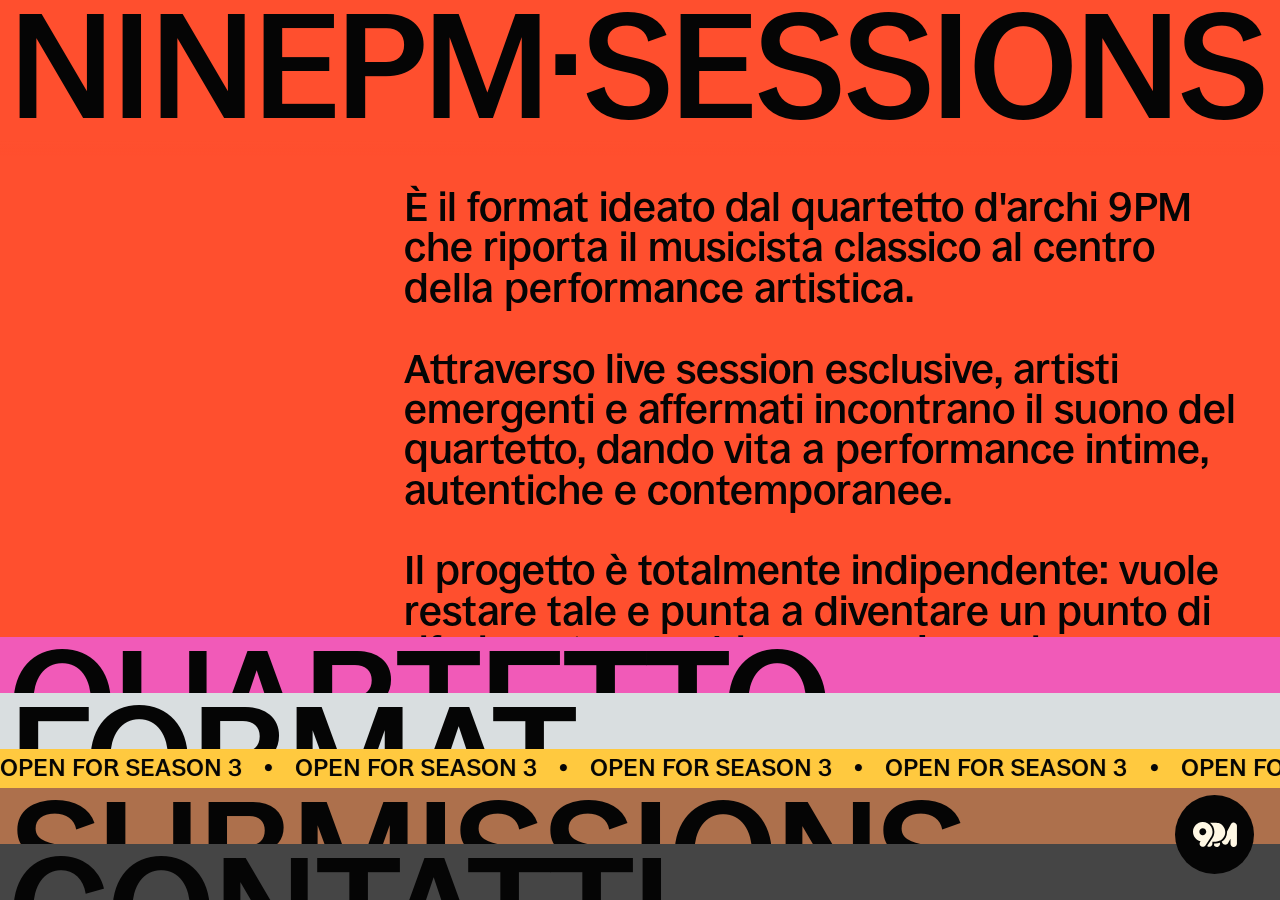
==== commit ba6d9f19: "Submissions: domanda accompagnatori (Sì/No) con risposta aperta, max 4 Co-Authored-By: Claude Opus 5" ====
--- a/index.html
+++ b/index.html
@@ -12,7 +12,7 @@
     <link rel="icon" type="image/x-icon" href="assets/favicon.ico?v=3" sizes="16x16 32x32 48x48 64x64">
     <link rel="icon" type="image/png" href="assets/favicon.png?v=3" sizes="512x512">
     <link rel="icon" type="image/svg+xml" href="assets/favicon.svg?v=3" sizes="any">
-    <link rel="stylesheet" href="styles.css?v=20261122-contatti">
+    <link rel="stylesheet" href="styles.css?v=20261123-accompagnatori">
   </head>
   <body>
     <main class="deck" data-stack-mode="collapse-above" data-scroll-navigation="experimental" data-active="home" aria-label="Navigazione principale a schede">
@@ -141,9 +141,20 @@
                   <label class="submission-sr-only" for="artist-links">Altri link</label>
                   <input id="artist-links" name="link_presskit" type="url" maxlength="2000" placeholder="Altri link">
                 </div>
+                <div id="band-choice" class="submission-field-row submission-choice-row" role="radiogroup" aria-labelledby="band-question" aria-required="true">
+                  <span id="band-question" class="submission-choice-question">Sarai accompagnato da altri musicisti?</span>
+                  <span class="submission-choice-options">
+                    <label><input type="radio" name="accompagnato" value="Sì"><span>Sì</span></label>
+                    <label><input type="radio" name="accompagnato" value="No"><span>No</span></label>
+                  </span>
+                </div>
+                <div id="band-details" hidden>
+                  <label class="submission-sr-only" for="band-members">Quanti saranno e cosa suoneranno? (max 4 musicisti)</label>
+                  <textarea id="band-members" name="accompagnatori" rows="1" maxlength="1000" placeholder="Quanti saranno e cosa suoneranno? (max 4)" disabled></textarea>
+                </div>
                 <label class="submission-sr-only" for="artist-notes">Note</label>
                 <textarea id="artist-notes" name="note" rows="1" required maxlength="3000" placeholder="Note" aria-describedby="notes-help"></textarea>
-                <p id="notes-help" class="submission-notes-help" hidden>Raccontaci come immagini la sessione: verrai da solo o con altri musicisti? Indica quanti sarete, quali strumenti porterete ed eventuali strumenti o accompagnamenti che vorresti coinvolgere. Se partecipi da solo e non hai richieste particolari, basta scriverlo.</p>
+                <p id="notes-help" class="submission-notes-help" hidden>Raccontaci come immagini la sessione: eventuali strumenti o accompagnamenti che vorresti coinvolgere, esigenze di pubblicazione o altre richieste particolari. Se non hai richieste particolari, basta scriverlo.</p>
                 <button type="submit" class="submission-send" disabled>Invia candidatura</button>
               </fieldset>
               <p id="submission-result" class="submission-result" role="status" aria-live="polite" aria-atomic="true"></p>
@@ -154,7 +165,7 @@
                 <div class="guidelines-columns">
                   <div class="guidelines-column">
                     <div><span class="submission-number">01</span> <h3>Cosa proporre</h3> <p>Puoi proporre uno o al massimo due brani originali, editi o inediti. Inserisci un link per ciascun brano che ci permetta di ascoltarlo/i.</p></div>
-                    <div><span class="submission-number">02</span> <h3>Il materiale</h3> <p>Presentaci brevemente il progetto e aggiungi i riferimenti utili per farti conoscere: altri ascolti, social e press kit.<br><br>Nelle note raccontaci come immagini la sessione: se parteciperesti da solo o con altri musicisti, quanti sareste e quali strumenti vorresti coinvolgere nella sessione. Indica qui anche eventuali esigenze di pubblicazione o altre richieste particolari. Assicurati che i link siano accessibili.</p></div>
+                    <div><span class="submission-number">02</span> <h3>Il materiale</h3> <p>Presentaci brevemente il progetto e aggiungi i riferimenti utili per farti conoscere: altri ascolti, social e press kit.<br><br>Indicaci se verrai da solo o accompagnato da altri musicisti (massimo 4): in quel caso, quanti saranno e cosa suoneranno. Nelle note raccontaci come immagini la sessione e indica eventuali esigenze di pubblicazione o altre richieste particolari. Assicurati che i link siano accessibili.</p></div>
                   </div>
                   <div class="guidelines-column">
                     <div><span class="submission-number">03</span> <h3>La selezione</h3> <p>Ogni proposta viene valutata in relazione alla compatibilità con il format. L’invio non garantisce la partecipazione e una mancata selezione non rappresenta un giudizio sul valore del progetto.</p></div>
@@ -245,7 +256,7 @@
       </button>
     </nav>
 
-    <script src="submissions.js?v=url-20261020-1"></script>
+    <script src="submissions.js?v=band-20261123-1"></script>
     <script src="script.js?v=20261122-contatti"></script>
     <script data-goatcounter="https://9pmsessions.goatcounter.com/count"
             async src="https://gc.zgo.at/count.js"></script>
--- a/styles.css
+++ b/styles.css
@@ -545,6 +545,36 @@
   line-height: 1.2;
   text-align: right;
 }
+/* Domanda Sì/No: stessa riga e filetto dei campi, opzioni come testo. */
+.submission-choice-row {
+  padding: 0.15em 0 0;
+  line-height: 1.2;
+}
+.submission-choice-question {
+  flex: 1 1 auto;
+  min-width: 0;
+  opacity: var(--form-muted-opacity);
+}
+.submission-choice-row:has(input:checked) .submission-choice-question { opacity: 1; }
+.submission-choice-options { display: inline-flex; gap: 0.9em; }
+.submission-choice-options label { position: relative; cursor: pointer; }
+.submission-choice-options input {
+  position: absolute;
+  inset: 0;
+  width: 100%;
+  height: 100%;
+  margin: 0;
+  opacity: 0;
+  cursor: pointer;
+}
+.submission-choice-options span { opacity: var(--form-muted-opacity); }
+.submission-choice-options input:checked + span {
+  opacity: 1;
+  text-decoration: underline;
+  text-underline-offset: 0.18em;
+}
+.submission-choice-options input:focus-visible + span { outline: 2px solid currentColor; outline-offset: 3px; }
+#band-details[hidden],
 .submission-field-error[hidden],
 #second-song[hidden],
 .submission-notes-help[hidden] { display: none; }
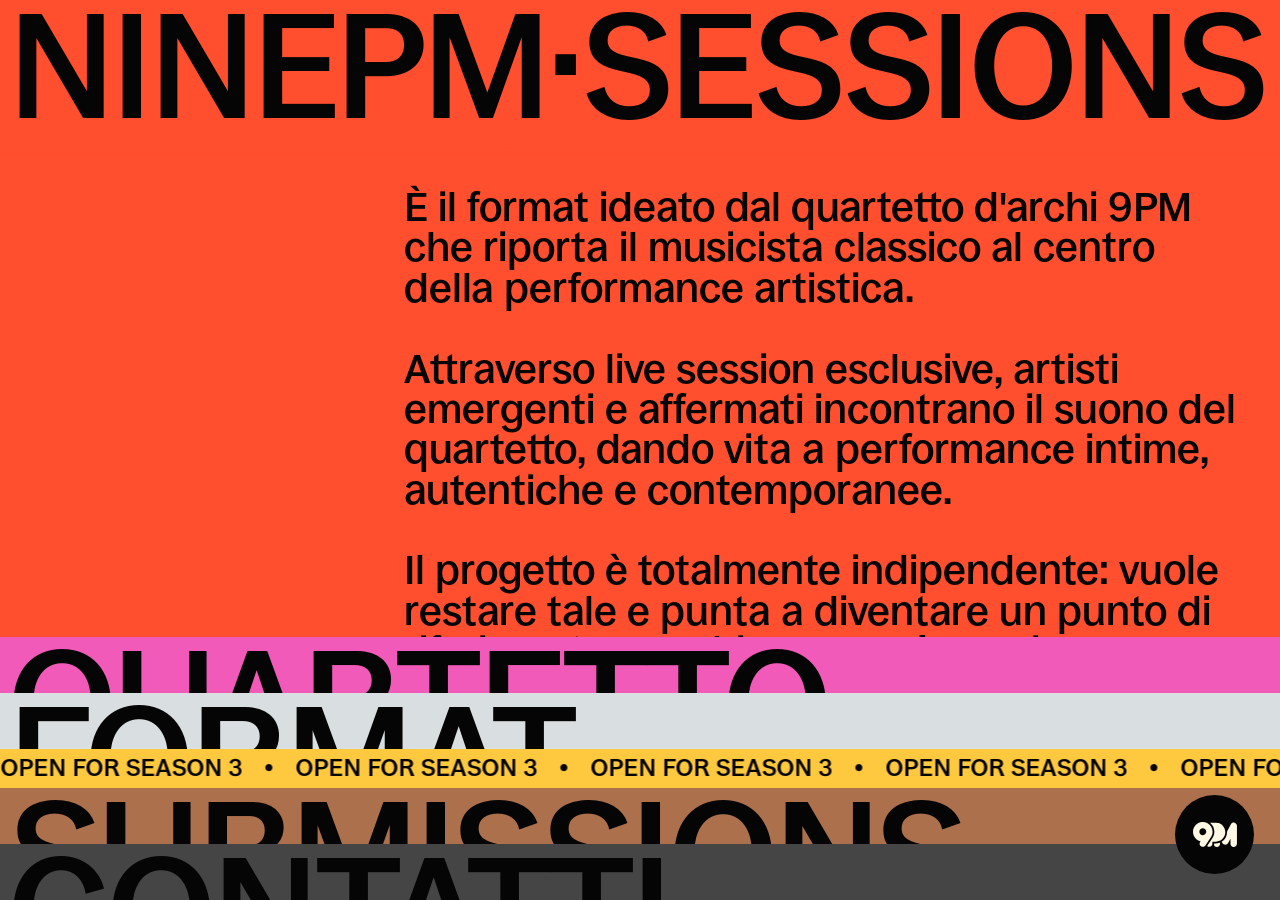
==== commit a8e94029: "Submissions: intro sopra, sezione FORM con guidelines 01-03; Contatti: link utili multipli Co-Author" ====
--- a/index.html
+++ b/index.html
@@ -12,7 +12,7 @@
     <link rel="icon" type="image/x-icon" href="assets/favicon.ico?v=3" sizes="16x16 32x32 48x48 64x64">
     <link rel="icon" type="image/png" href="assets/favicon.png?v=3" sizes="512x512">
     <link rel="icon" type="image/svg+xml" href="assets/favicon.svg?v=3" sizes="any">
-    <link rel="stylesheet" href="styles.css?v=20261123-accompagnatori">
+    <link rel="stylesheet" href="styles.css?v=20261123-form">
   </head>
   <body>
     <main class="deck" data-stack-mode="collapse-above" data-scroll-navigation="experimental" data-active="home" aria-label="Navigazione principale a schede">
@@ -113,7 +113,18 @@
           </button>
         </h2>
         <div id="content-submissions" class="panel-content">
-          <div data-split-row="body" class="submission-section">
+          <div data-split-row="body">
+            <p>
+              Ogni proposta viene valutata in relazione alla compatibilità con
+              il format. L’invio non garantisce la partecipazione e una mancata
+              selezione non rappresenta un giudizio sul valore del progetto.<br><br>
+              Se la proposta è in linea con il format, ti ricontatteremo via
+              email per approfondire i dettagli della produzione e le
+              condizioni economiche.
+            </p>
+          </div>
+          <div data-split-row="ruled" class="submission-section">
+            <p data-split-title>FORM</p>
             <div class="submission-content">
             <!-- Per riaprire: data-submissions-open="true" e rimuovere disabled dal fieldset. -->
             <form id="submission-form" class="submission-form" novalidate data-submissions-open="true" action="https://api.web3forms.com/submit" method="POST">
@@ -152,9 +163,8 @@
                   <label class="submission-sr-only" for="band-members">Quanti saranno e cosa suoneranno? (max 4 musicisti)</label>
                   <textarea id="band-members" name="accompagnatori" rows="1" maxlength="1000" placeholder="Quanti saranno e cosa suoneranno? (max 4)" disabled></textarea>
                 </div>
-                <label class="submission-sr-only" for="artist-notes">Note</label>
-                <textarea id="artist-notes" name="note" rows="1" required maxlength="3000" placeholder="Note" aria-describedby="notes-help"></textarea>
-                <p id="notes-help" class="submission-notes-help" hidden>Raccontaci come immagini la sessione: eventuali strumenti o accompagnamenti che vorresti coinvolgere, esigenze di pubblicazione o altre richieste particolari. Se non hai richieste particolari, basta scriverlo.</p>
+                <label class="submission-sr-only" for="artist-notes">Note — Raccontaci la tua sessione</label>
+                <textarea id="artist-notes" name="note" rows="1" required maxlength="3000" placeholder="Note — Raccontaci la tua sessione"></textarea>
                 <button type="submit" class="submission-send" disabled>Invia candidatura</button>
               </fieldset>
               <p id="submission-result" class="submission-result" role="status" aria-live="polite" aria-atomic="true"></p>
@@ -165,11 +175,10 @@
                 <div class="guidelines-columns">
                   <div class="guidelines-column">
                     <div><span class="submission-number">01</span> <h3>Cosa proporre</h3> <p>Puoi proporre uno o al massimo due brani originali, editi o inediti. Inserisci un link per ciascun brano che ci permetta di ascoltarlo/i.</p></div>
-                    <div><span class="submission-number">02</span> <h3>Il materiale</h3> <p>Presentaci brevemente il progetto e aggiungi i riferimenti utili per farti conoscere: altri ascolti, social e press kit.<br><br>Indicaci se verrai da solo o accompagnato da altri musicisti (massimo 4): in quel caso, quanti saranno e cosa suoneranno. Nelle note raccontaci come immagini la sessione e indica eventuali esigenze di pubblicazione o altre richieste particolari. Assicurati che i link siano accessibili.</p></div>
+                    <div><span class="submission-number">02</span> <h3>Il materiale</h3> <p>Presentaci brevemente il progetto e aggiungi i riferimenti utili per farti conoscere: altri ascolti, social e press kit.<br><br>Indicaci se verrai da solo o accompagnato da altri musicisti (massimo 4): in quel caso, quanti saranno e cosa suoneranno. Assicurati che i link siano accessibili.</p></div>
                   </div>
                   <div class="guidelines-column">
-                    <div><span class="submission-number">03</span> <h3>La selezione</h3> <p>Ogni proposta viene valutata in relazione alla compatibilità con il format. L’invio non garantisce la partecipazione e una mancata selezione non rappresenta un giudizio sul valore del progetto.</p></div>
-                    <div><span class="submission-number">04</span> <h3>Dopo l’invio</h3> <p>Se la proposta è in linea con il format, ti ricontatteremo via email per approfondire i dettagli della produzione e le condizioni economiche.</p></div>
+                    <div><span class="submission-number">03</span> <h3>Note</h3> <p>Raccontaci come immagini la sessione: eventuali strumenti o accompagnamenti che vorresti coinvolgere, esigenze di pubblicazione o altre richieste particolari. Se non hai richieste particolari, basta scriverlo.</p></div>
                   </div>
                 </div>
               </aside>
@@ -205,8 +214,10 @@
                   <input id="collab-phone" name="phone" type="tel" autocomplete="tel" required maxlength="254" placeholder="Numero telefonico / WhatsApp">
                   <label class="submission-sr-only" for="collab-proposal">Raccontaci la tua proposta</label>
                   <textarea id="collab-proposal" name="proposta" rows="1" required maxlength="5000" placeholder="Raccontaci la tua proposta"></textarea>
-                  <label class="submission-sr-only" for="collab-links">Link di riferimento</label>
-                  <textarea id="collab-links" name="link_riferimento" rows="1" maxlength="3000" placeholder="Link di riferimento"></textarea>
+                  <div id="collab-links-group">
+                    <label class="submission-sr-only" for="collab-links">Link utili</label>
+                    <input id="collab-links" name="link_utili" type="url" maxlength="2000" placeholder="Link utili">
+                  </div>
                   <button type="submit" class="submission-send" disabled>Invia proposta</button>
                 </fieldset>
                 <p class="submission-result" role="status" aria-live="polite" aria-atomic="true"></p>
@@ -256,7 +267,7 @@
       </button>
     </nav>
 
-    <script src="submissions.js?v=band-20261123-1"></script>
+    <script src="submissions.js?v=form-20261123-2"></script>
     <script src="script.js?v=20261122-contatti"></script>
     <script data-goatcounter="https://9pmsessions.goatcounter.com/count"
             async src="https://gc.zgo.at/count.js"></script>
--- a/styles.css
+++ b/styles.css
@@ -576,8 +576,7 @@
 .submission-choice-options input:focus-visible + span { outline: 2px solid currentColor; outline-offset: 3px; }
 #band-details[hidden],
 .submission-field-error[hidden],
-#second-song[hidden],
-.submission-notes-help[hidden] { display: none; }
+#second-song[hidden] { display: none; }
 .submission-audio-row { gap: 0.35em; }
 .submission-song-toggle {
   flex: 0 0 1.25em;
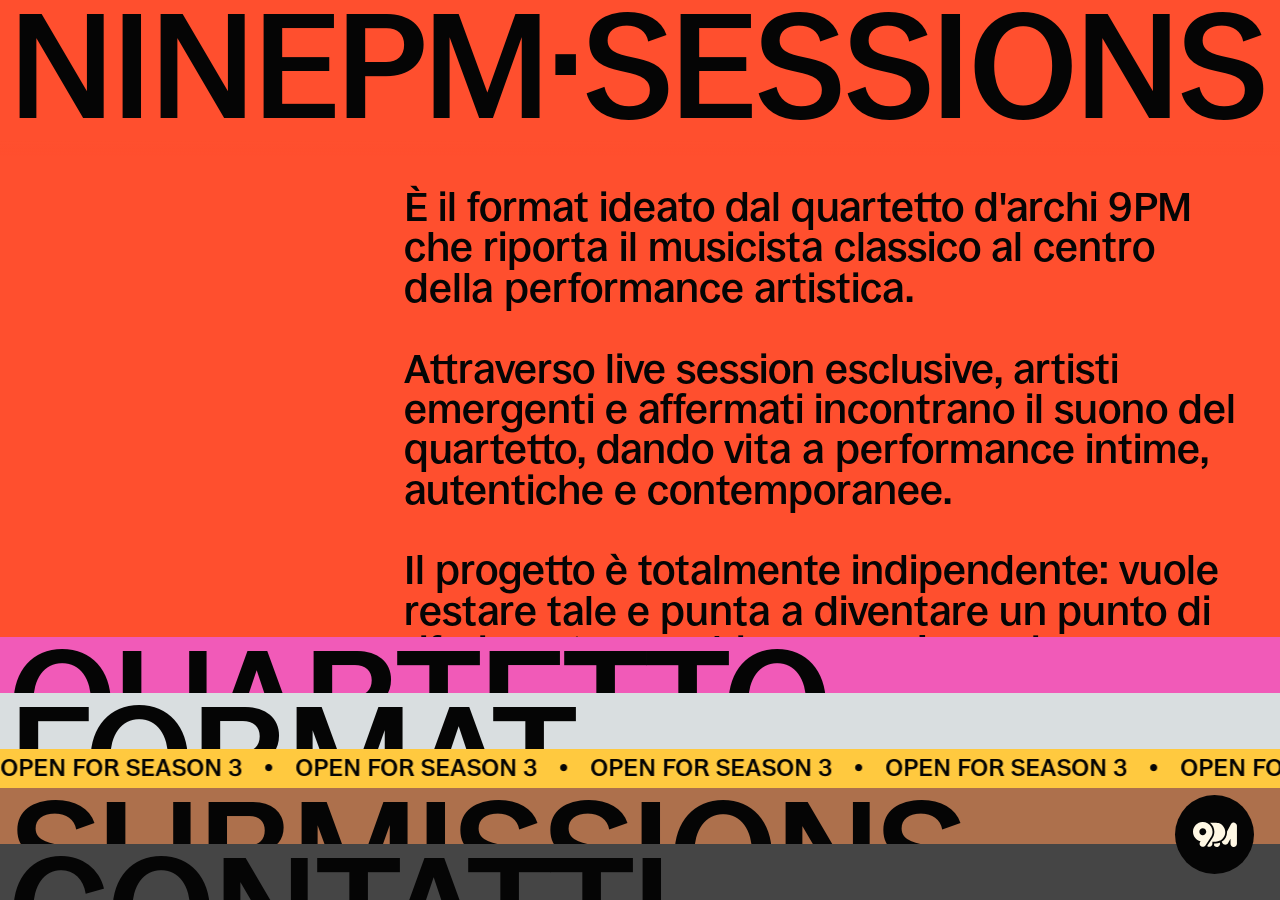
==== commit 303217fc: "Guidelines 01-05 e Note facoltative; intro con le schede che salgono (sito e Side B) Co-Authored-By:" ====
--- a/index.html
+++ b/index.html
@@ -1,5 +1,5 @@
 <!doctype html>
-<html lang="it">
+<html lang="it" data-intro="wait">
   <head>
     <meta charset="utf-8">
     <meta name="viewport" content="width=device-width, initial-scale=1">
@@ -12,7 +12,8 @@
     <link rel="icon" type="image/x-icon" href="assets/favicon.ico?v=3" sizes="16x16 32x32 48x48 64x64">
     <link rel="icon" type="image/png" href="assets/favicon.png?v=3" sizes="512x512">
     <link rel="icon" type="image/svg+xml" href="assets/favicon.svg?v=3" sizes="any">
-    <link rel="stylesheet" href="styles.css?v=20261123-form">
+    <link rel="stylesheet" href="styles.css?v=20261123-intro3">
+      <noscript><style>html[data-intro] .deck > section, html[data-intro] .site-menu { visibility: visible; }</style></noscript>
   </head>
   <body>
     <main class="deck" data-stack-mode="collapse-above" data-scroll-navigation="experimental" data-active="home" aria-label="Navigazione principale a schede">
@@ -163,8 +164,8 @@
                   <label class="submission-sr-only" for="band-members">Quanti saranno e cosa suoneranno? (max 4 musicisti)</label>
                   <textarea id="band-members" name="accompagnatori" rows="1" maxlength="1000" placeholder="Quanti saranno e cosa suoneranno? (max 4)" disabled></textarea>
                 </div>
-                <label class="submission-sr-only" for="artist-notes">Note — Raccontaci la tua sessione</label>
-                <textarea id="artist-notes" name="note" rows="1" required maxlength="3000" placeholder="Note — Raccontaci la tua sessione"></textarea>
+                <label class="submission-sr-only" for="artist-notes">Note — Esigenze o richieste particolari</label>
+                <textarea id="artist-notes" name="note" rows="1" maxlength="3000" placeholder="Note — Esigenze o richieste particolari"></textarea>
                 <button type="submit" class="submission-send" disabled>Invia candidatura</button>
               </fieldset>
               <p id="submission-result" class="submission-result" role="status" aria-live="polite" aria-atomic="true"></p>
@@ -174,11 +175,13 @@
                 <h2 id="guidelines-title">Quick Guidelines</h2>
                 <div class="guidelines-columns">
                   <div class="guidelines-column">
-                    <div><span class="submission-number">01</span> <h3>Cosa proporre</h3> <p>Puoi proporre uno o al massimo due brani originali, editi o inediti. Inserisci un link per ciascun brano che ci permetta di ascoltarlo/i.</p></div>
-                    <div><span class="submission-number">02</span> <h3>Il materiale</h3> <p>Presentaci brevemente il progetto e aggiungi i riferimenti utili per farti conoscere: altri ascolti, social e press kit.<br><br>Indicaci se verrai da solo o accompagnato da altri musicisti (massimo 4): in quel caso, quanti saranno e cosa suoneranno. Assicurati che i link siano accessibili.</p></div>
+                    <div><span class="submission-number">01</span> <h3>Cosa proporre</h3> <p>Puoi proporre uno o al massimo due brani originali, editi o inediti. Inserisci un link per ciascun brano, possibilmente a una versione acustica: ci aiuta a capire come potrebbe suonare nella sessione.</p></div>
+                    <div><span class="submission-number">02</span> <h3>Il materiale</h3> <p>Presentaci brevemente il progetto e aggiungi i riferimenti utili per farti conoscere: altri ascolti, social e press kit. Assicurati che i link siano accessibili.</p></div>
+                    <div><span class="submission-number">03</span> <h3>I musicisti</h3> <p>Puoi partecipare da solo o accompagnato da altri musicisti, fino a un massimo di 4. In questo caso indicaci quanti saranno e cosa suoneranno.</p></div>
                   </div>
                   <div class="guidelines-column">
-                    <div><span class="submission-number">03</span> <h3>Note</h3> <p>Raccontaci come immagini la sessione: eventuali strumenti o accompagnamenti che vorresti coinvolgere, esigenze di pubblicazione o altre richieste particolari. Se non hai richieste particolari, basta scriverlo.</p></div>
+                    <div><span class="submission-number">04</span> <h3>Strumentazione</h3> <p>La sessione è interamente acustica: non sono ammessi strumenti elettrici o amplificati, come chitarra o basso elettrico. Non prevediamo l’uso della batteria né di sequenze o basi preregistrate, nemmeno sulla voce. Sono ammesse piccole percussioni a mano, come cajon, shaker o tamburello.</p></div>
+                    <div><span class="submission-number">05</span> <h3>Note</h3> <p>Usa le note per segnalarci esigenze di pubblicazione, richieste particolari o altre informazioni utili per chi organizza la sessione.</p></div>
                   </div>
                 </div>
               </aside>
@@ -253,6 +256,7 @@
       </section>
     </main>
 
+
     <!-- Menu: il tondo 9PM apre l'elenco delle sezioni. -->
     <nav class="site-menu" data-site-menu aria-label="Sezioni del sito">
       <ul class="site-menu-list" id="site-menu-list">
@@ -268,7 +272,7 @@
     </nav>
 
     <script src="submissions.js?v=form-20261123-2"></script>
-    <script src="script.js?v=20261122-contatti"></script>
+    <script src="script.js?v=20261123-intro"></script>
     <script data-goatcounter="https://9pmsessions.goatcounter.com/count"
             async src="https://gc.zgo.at/count.js"></script>
   </body>
--- a/styles.css
+++ b/styles.css
@@ -973,3 +973,37 @@
     transition: none;
   }
 }
+
+/* Intro: le schede restano nascoste finché font e titoli non sono a misura (niente
+   scritte che cambiano dimensione), poi tutto il sito sale com'è, senza deformazioni:
+   ogni scheda parte da un quarto di schermo più in basso, una dopo l'altra, intera
+   (l'ombra alta la prolunga verso il basso). Lo gestisce script.js: data-intro="wait"
+   su <html>, poi "run", poi lo toglie. */
+@keyframes intro-rise {
+  from { transform: translateY(25svh); }
+  to { transform: translateY(0); }
+}
+@keyframes intro-menu {
+  from { opacity: 0; }
+  to { opacity: 1; }
+}
+html[data-intro="wait"] .deck > section,
+html[data-intro="wait"] .site-menu { visibility: hidden; }
+/* Durante la salita le schede sono intere: il titolo si legge tutto e viene coperto
+   dalla scheda successiva solo quando questa arriva al suo posto. */
+html[data-intro="run"] .deck > section {
+  box-shadow: 0 50svh 0 50svh var(--panel-color);
+  animation: intro-rise 1000ms var(--ease) both;
+}
+html[data-intro="run"] .deck > section:not(:first-child) { overflow: visible; }
+html[data-intro="run"] .deck > section:nth-child(2) { animation-delay: 90ms; }
+html[data-intro="run"] .deck > section:nth-child(3) { animation-delay: 180ms; }
+html[data-intro="run"] .deck > section:nth-child(4) { animation-delay: 270ms; }
+html[data-intro="run"] .deck > section:nth-child(5) { animation-delay: 360ms; }
+html[data-intro="run"] .deck > section:nth-child(6) { animation-delay: 450ms; }
+html[data-intro="run"] .deck > section:nth-child(7) { animation-delay: 540ms; }
+html[data-intro="run"] .site-menu { animation: intro-menu 500ms var(--ease) 600ms backwards; }
+@media (prefers-reduced-motion: reduce) {
+  html[data-intro="run"] .deck > section,
+  html[data-intro="run"] .site-menu { animation: none; }
+}
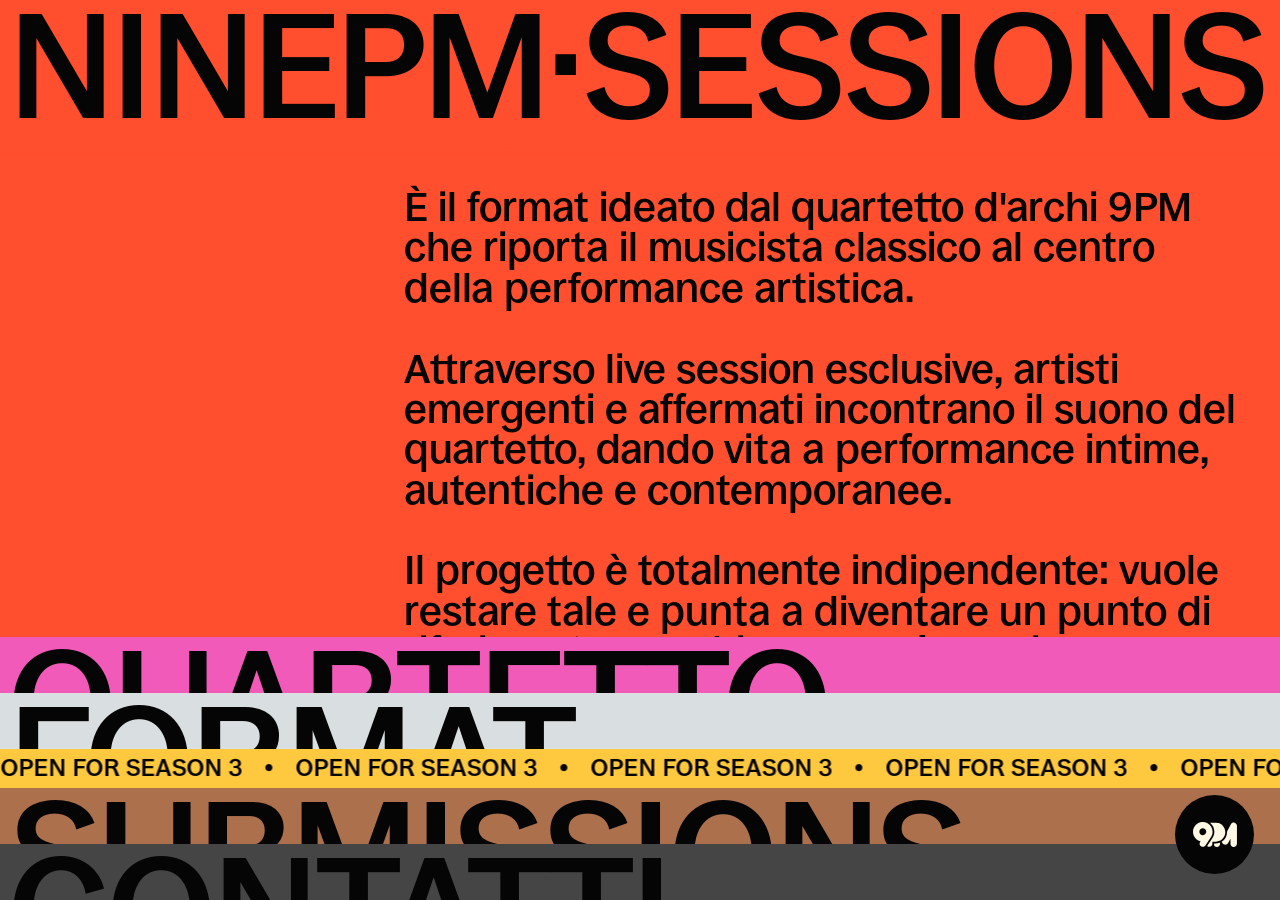
==== commit ef23cdee: "Intro: home e Quartetto salgono insieme, corpo delle schede anche su iPhone; mobile: testo +8px per " ====
--- a/index.html
+++ b/index.html
@@ -12,7 +12,7 @@
     <link rel="icon" type="image/x-icon" href="assets/favicon.ico?v=3" sizes="16x16 32x32 48x48 64x64">
     <link rel="icon" type="image/png" href="assets/favicon.png?v=3" sizes="512x512">
     <link rel="icon" type="image/svg+xml" href="assets/favicon.svg?v=3" sizes="any">
-    <link rel="stylesheet" href="styles.css?v=20261123-intro3">
+    <link rel="stylesheet" href="styles.css?v=20261123-taglio">
       <noscript><style>html[data-intro] .deck > section, html[data-intro] .site-menu { visibility: visible; }</style></noscript>
   </head>
   <body>
--- a/styles.css
+++ b/styles.css
@@ -748,7 +748,9 @@
 @media (max-width: 720px) {
   :root {
     --strip-ratio: 0.6;
-    --content-top: calc(var(--label-size) * 1.24 + clamp(12rem, 60vw, 18rem));
+    /* +8px: su uno schermo da iPhone 12 la scheda sotto taglia il testo nell'interlinea,
+       non in cima alle lettere. */
+    --content-top: calc(var(--label-size) * 1.24 + clamp(12rem, 60vw, 18rem) + 8px);
     --title-margin: clamp(0.18rem, 0.95vw, 0.35rem);
     --title-padding-bottom: var(--title-margin);
     --title-line-height: 0.86;
@@ -977,7 +979,7 @@
 /* Intro: le schede restano nascoste finché font e titoli non sono a misura (niente
    scritte che cambiano dimensione), poi tutto il sito sale com'è, senza deformazioni:
    ogni scheda parte da un quarto di schermo più in basso, una dopo l'altra, intera
-   (l'ombra alta la prolunga verso il basso). Lo gestisce script.js: data-intro="wait"
+   (::after la prolunga verso il basso). Lo gestisce script.js: data-intro="wait"
    su <html>, poi "run", poi lo toglie. */
 @keyframes intro-rise {
   from { transform: translateY(25svh); }
@@ -992,16 +994,27 @@
 /* Durante la salita le schede sono intere: il titolo si legge tutto e viene coperto
    dalla scheda successiva solo quando questa arriva al suo posto. */
 html[data-intro="run"] .deck > section {
-  box-shadow: 0 50svh 0 50svh var(--panel-color);
   animation: intro-rise 1000ms var(--ease) both;
 }
 html[data-intro="run"] .deck > section:not(:first-child) { overflow: visible; }
-html[data-intro="run"] .deck > section:nth-child(2) { animation-delay: 90ms; }
-html[data-intro="run"] .deck > section:nth-child(3) { animation-delay: 180ms; }
-html[data-intro="run"] .deck > section:nth-child(4) { animation-delay: 270ms; }
-html[data-intro="run"] .deck > section:nth-child(5) { animation-delay: 360ms; }
-html[data-intro="run"] .deck > section:nth-child(6) { animation-delay: 450ms; }
-html[data-intro="run"] .deck > section:nth-child(7) { animation-delay: 540ms; }
+/* Il corpo della scheda sotto la linguetta: un fondo del suo colore alto uno schermo. */
+html[data-intro="run"] .deck > section:not(:first-child)::after {
+  content: "";
+  position: absolute;
+  top: 100%;
+  right: 0;
+  left: 0;
+  height: 100svh;
+  background: var(--panel-color);
+  pointer-events: none;
+}
+/* La home taglia il suo testo al proprio bordo inferiore: la prima scheda sotto
+   parte insieme a lei, così quel bordo resta sempre coperto. */
+html[data-intro="run"] .deck > section:nth-child(3) { animation-delay: 90ms; }
+html[data-intro="run"] .deck > section:nth-child(4) { animation-delay: 180ms; }
+html[data-intro="run"] .deck > section:nth-child(5) { animation-delay: 270ms; }
+html[data-intro="run"] .deck > section:nth-child(6) { animation-delay: 360ms; }
+html[data-intro="run"] .deck > section:nth-child(7) { animation-delay: 450ms; }
 html[data-intro="run"] .site-menu { animation: intro-menu 500ms var(--ease) 600ms backwards; }
 @media (prefers-reduced-motion: reduce) {
   html[data-intro="run"] .deck > section,
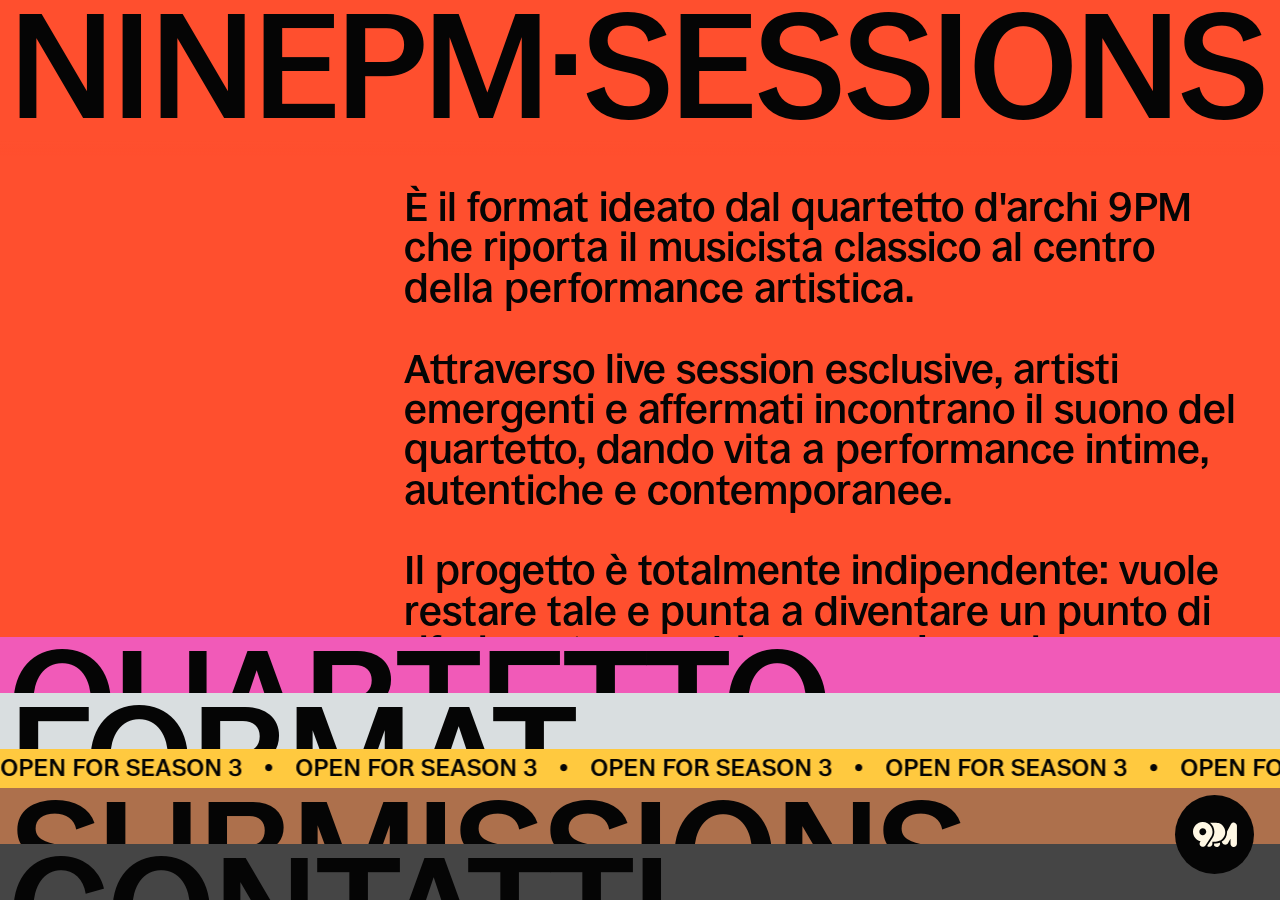
==== commit 39ae065c: "Agenda: spazio di scroll in fondo, caricamento durante la prenotazione, grigio al posto del blu; nie" ====
--- a/index.html
+++ b/index.html
@@ -12,7 +12,7 @@
     <link rel="icon" type="image/x-icon" href="assets/favicon.ico?v=3" sizes="16x16 32x32 48x48 64x64">
     <link rel="icon" type="image/png" href="assets/favicon.png?v=3" sizes="512x512">
     <link rel="icon" type="image/svg+xml" href="assets/favicon.svg?v=3" sizes="any">
-    <link rel="stylesheet" href="styles.css?v=20261123-taglio">
+    <link rel="stylesheet" href="styles.css?v=20261125-autofill">
       <noscript><style>html[data-intro] .deck > section, html[data-intro] .site-menu { visibility: visible; }</style></noscript>
   </head>
   <body>
--- a/styles.css
+++ b/styles.css
@@ -531,6 +531,22 @@
   line-height: 1.1;
 }
 
+/* Compilazione automatica del browser: niente sfondo colorato, il testo resta
+   del colore della sezione. */
+.submission-field-row > input:-webkit-autofill,
+.submission-field-row > input:-webkit-autofill:hover,
+.submission-field-row > input:-webkit-autofill:focus {
+  -webkit-text-fill-color: inherit;
+  caret-color: currentColor;
+  -webkit-box-shadow: 0 0 0 1000px transparent inset;
+  transition: background-color 600000s 0s, color 600000s 0s;
+}
+.submission-field-row > input:autofill {
+  background: transparent;
+  color: inherit;
+  transition: background-color 600000s 0s, color 600000s 0s;
+}
+
 .submission-field-row > input::placeholder,
 .submission-field-row > textarea::placeholder {
   color: inherit;
